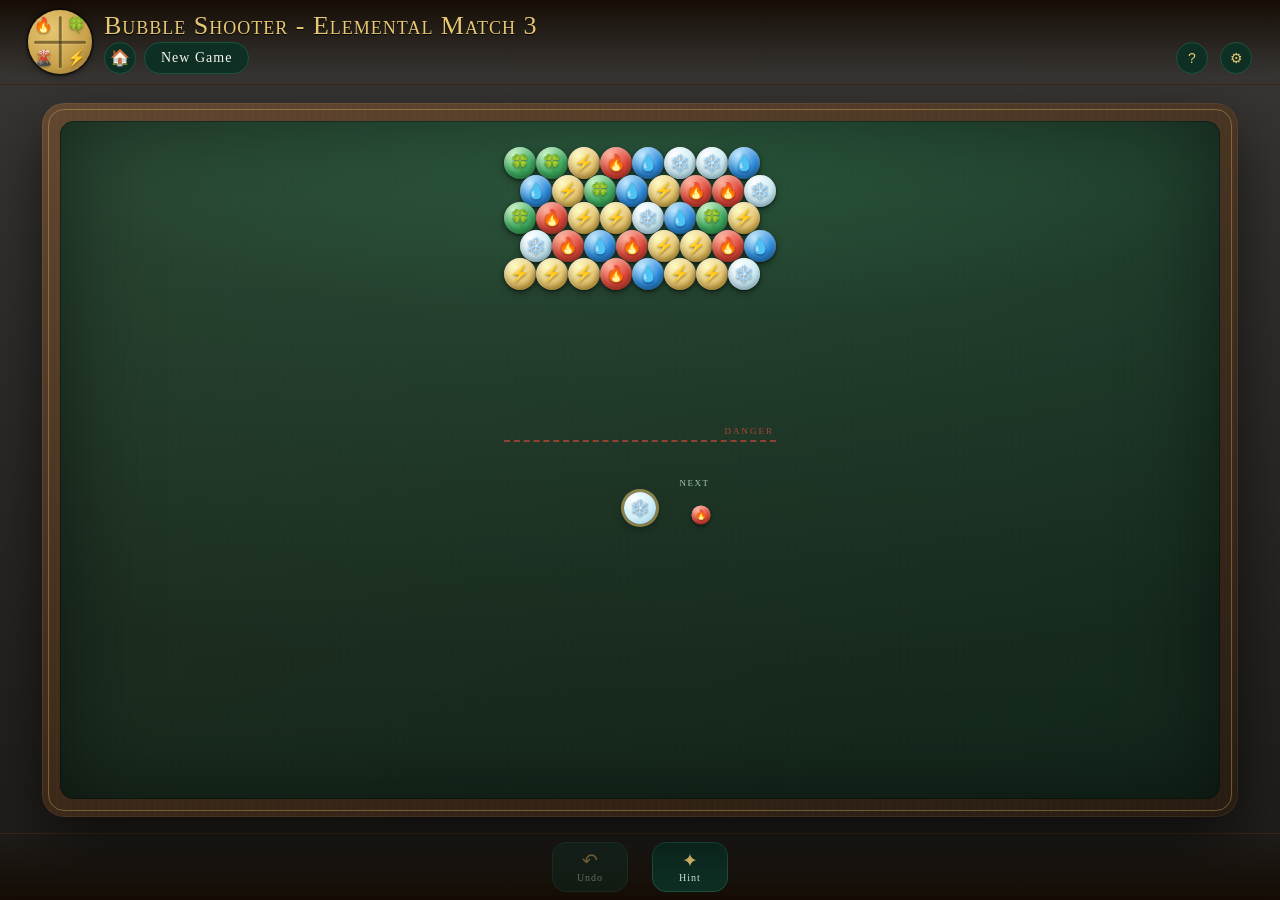
==== BubbleShooter.html @ cd46ec00 "Update favicon path and version to 1.11 Updated favicon path to match the directory structure and in" ====
<!DOCTYPE html>
<!--
    BubbleShooter.html
    Written by: Johnathon Largent
    Version 1.11

   Favicon href moved to images/favicon-bubbleshooter.webp, matching
   where every other piece of art in this file already lives (the
   images/BubbleShooter.webp background) instead of sitting bare next
   to the HTML file. Same file, same no-breakage-if-missing behavior,
   just the expected folder.
-->
<html lang="en">
<head>
<meta charset="UTF-8">
<meta name="viewport" content="width=device-width, initial-scale=1.0, maximum-scale=1, user-scalable=no">
<title>Bubble Shooter</title>
<link rel="icon" type="image/webp" href="images/favicon-bubbleshooter.webp">
<link rel="preload" as="image" href="images/BubbleShooter.webp">
<link rel="stylesheet" href="styles.css">
<style>
  /* Bubble Shooter-only background: swaps the shared black/vignette
     body background (see html,body in styles.css) for this preloaded
     photo, exactly the way FreeCell.html does it for its own — a CSS
     background-image reference, so it's a pure no-op (falls back to
     styles.css's default dark vignette) until images/BubbleShooter.webp
     actually exists, nothing to break in the meantime. The wood frame
     + green felt (.table-frame/.table-felt) sit on their own elements
     on top of this, already semi-transparent via styles.css's shared
     --table-opacity, so the photo shows through them once it's there —
     no separate opacity override needed here, same as FreeCell. */
  html,body{
    background-image: linear-gradient(rgba(8,5,2,.55), rgba(8,5,2,.7)), url('images/BubbleShooter.webp');
    background-size: cover;
    background-position: center;
    background-attachment: fixed;
  }

  /* =========================================================
     BUBBLE SHOOTER — game-specific look. Everything about the overall
     suite chrome (header, buttons, chips, modals) comes from the
     shared styles.css; only the board itself is defined here, the
     same way Klondike's own <style> block only overrides its crest.
     ========================================================= */
  /* Crest: an orb split by a plus-sign cross into 4 quadrants, one
     representative elemental glyph per quadrant, instead of a single
     centered emoji — a small "four elements" badge rather than just
     a bubble icon. The brass gradient circle itself still comes from
     the shared .crest rule in styles.css; this only adds the cross
     divider + positions the four glyphs inside it, the same way
     Klondike's own override layers art on top of that same circle. */
  .brand .crest{ position:relative; overflow:hidden; }
  .crest-cross::before, .crest-cross::after{
    content:""; position:absolute; background: rgba(58,42,8,0.55);
    box-shadow: 0 0 2px rgba(255,255,255,0.45);
    border-radius: 2px;
  }
  .crest-cross::before{ left:50%; top:9%; bottom:9%; width:2.5px; transform:translateX(-50%); }
  .crest-cross::after{ top:50%; left:9%; right:9%; height:2.5px; transform:translateY(-50%); }
  .crest-glyph{
    position:absolute; width:20px; height:20px;
    display:flex; align-items:center; justify-content:center;
    font-size:15px; line-height:1; transform:translate(-50%,-50%);
    filter: drop-shadow(0 1px 1px rgba(0,0,0,.4));
  }
  .crest-glyph.q-tl{ left:24%; top:24%; }
  .crest-glyph.q-tr{ left:76%; top:24%; }
  .crest-glyph.q-bl{ left:24%; top:76%; }
  .crest-glyph.q-br{ left:76%; top:76%; }

  #board-wrap{
    flex:1; min-height:0; width:100%;
    display:flex; align-items:center; justify-content:center;
    overflow:hidden; position:relative;
  }
  #bubble-field{
    position:relative; touch-action:none; user-select:none;
  }
  .danger-line{
    position:absolute; left:0; right:0; height:0;
    border-top:2px dashed rgba(224,72,58,0.6);
    pointer-events:none; z-index:2;
  }
  .danger-line::after{
    content:"DANGER"; position:absolute; right:2px; top:-16px;
    font-size:9px; letter-spacing:2px; color:rgba(224,72,58,0.75);
  }

  /* One .aim-line div per straight segment of the aim preview — a
     bent (bounced) preview is just several of these end to end, built
     fresh each time the aim updates (see renderAimSegment/updateAim).
     No more single #aim-line id/fade — segments are created and
     cleared outright, since there's no longer a fixed count of them. */
  .aim-line{
    position:absolute; left:0; top:0; height:3px; width:0;
    transform-origin:0 50%;
    background: repeating-linear-gradient(90deg, rgba(232,200,115,0.85) 0 8px, transparent 8px 16px);
    pointer-events:none; z-index:15;
    border-radius:2px;
  }
  /* "Show Landing Spot": a dashed ghost ring at the exact cell the
     current aim would actually land in — including the case the
     setting exists for, where you're aiming for open space past a
     gap but the shot gets caught on the opening instead. */
  .bubble.landing-marker{
    border: 2px dashed rgba(232,200,115,0.9);
    background: rgba(232,200,115,0.1);
    box-shadow: 0 0 8px rgba(232,200,115,0.4);
    pointer-events:none; z-index:14;
    animation: landingPulse 1s ease-in-out infinite;
  }
  @keyframes landingPulse{ 0%,100%{ transform:scale(1); opacity:.7; } 50%{ transform:scale(1.08); opacity:1; } }

  .bubble{
    position:absolute; width:var(--bubble-w,40px); height:var(--bubble-w,40px);
    border-radius:50%;
    display:flex; align-items:center; justify-content:center;
    box-shadow:
      0 1px 2px rgba(0,0,0,.5), 0 3px 7px rgba(0,0,0,.4),
      inset 0 -4px 6px rgba(0,0,0,.25), inset 0 3px 5px rgba(255,255,255,.35);
  }
  .bubble-glyph{
    font-size:calc(var(--bubble-w,40px)*0.5); line-height:1;
    filter: drop-shadow(0 1px 1px rgba(0,0,0,.45));
    pointer-events:none;
  }
  /* Void's glyph is drawn, not an emoji — a dense black core fading
     outward (the "gets denser toward the center" look) with a slowly
     rotating faint ring on top for a singularity/accretion-disk feel.
     Percentage-sized against whatever flex container it sits in
     (bubble/legend-swatch/mini preview all already have definite
     dimensions), so it scales correctly everywhere without depending
     on --bubble-w specifically. */
  .void-glyph{
    width:62%; height:62%; border-radius:50%; position:relative; overflow:hidden;
    background: radial-gradient(circle at 50% 50%, #000000 0%, #060409 32%, #1c1030 58%, #3a2a55 82%, rgba(58,42,85,0) 100%);
    box-shadow: inset 0 0 5px rgba(0,0,0,.9);
    pointer-events:none;
  }
  .void-glyph::before{
    content:""; position:absolute; inset:0; border-radius:50%;
    background: conic-gradient(from 0deg, rgba(255,255,255,.2), rgba(255,255,255,0) 26%, rgba(255,255,255,.14) 55%, rgba(255,255,255,0) 100%);
    animation: voidSwirl 5s linear infinite;
    mix-blend-mode: overlay;
  }
  @keyframes voidSwirl{ to{ transform: rotate(360deg); } }
  .bubble[data-color="fire"] { background: radial-gradient(circle at 32% 26%, #ffb199, #e0483a 55%, #a12a1c 100%); }
  .bubble[data-color="water"]{ background: radial-gradient(circle at 32% 26%, #bfe9ff, #2f8fe0 55%, #145a96 100%); }
  .bubble[data-color="leaf"] { background: radial-gradient(circle at 32% 26%, #cdf7c4, #3fae63 55%, #1f7a34 100%); }
  .bubble[data-color="ice"]  { background: radial-gradient(circle at 32% 26%, #ffffff, #cfeef8 55%, #93c9db 100%); }
  .bubble[data-color="bolt"] { background: radial-gradient(circle at 32% 26%, #fffac0, #e8c873 55%, #b3860f 100%); }
  .bubble[data-color="void"] { background: radial-gradient(circle at 32% 26%, #e9d6ff, #8a4fd1 55%, #5b21b6 100%); }
  .bubble[data-color="steel"]{ background: radial-gradient(circle at 32% 26%, #eef2f4, #9aa7ad 55%, #5c6469 100%); }
  .bubble[data-color="magma"]{ background: radial-gradient(circle at 32% 26%, #ffcf94, #e0722f 55%, #9c3d10 100%); }

  /* Elements slider (3-8) — styled to match the brass/panel theme
     since a plain <input type=range> doesn't inherit the site's look
     for free the way buttons/switches already do via styles.css. */
  .bshooter-range{
    -webkit-appearance:none; appearance:none; width:100%; height:6px;
    border-radius:4px; background:var(--panel); border:1px solid var(--panel-line);
    outline:none; cursor:pointer;
  }
  .bshooter-range::-webkit-slider-thumb{
    -webkit-appearance:none; appearance:none; width:20px; height:20px; border-radius:50%;
    background: linear-gradient(180deg, var(--brass-light), var(--brass));
    border:1px solid rgba(0,0,0,0.25); cursor:pointer; box-shadow:0 1px 3px rgba(0,0,0,.5);
  }
  .bshooter-range::-moz-range-thumb{
    width:20px; height:20px; border-radius:50%; border:none;
    background: linear-gradient(180deg, var(--brass-light), var(--brass));
    cursor:pointer; box-shadow:0 1px 3px rgba(0,0,0,.5);
  }
  .bshooter-range::-moz-range-track{ height:6px; border-radius:4px; background:var(--panel); border:1px solid var(--panel-line); }
  .field > label .rangeval{ color:var(--brass-light); font-weight:bold; }

  .bubble.shooter{ box-shadow: 0 0 0 3px rgba(232,200,115,0.55), 0 3px 10px rgba(0,0,0,.5); z-index:6; }
  .bubble.mini{ transform: scale(0.6); z-index:6; }
  .bubble.flying{ z-index:20; }

  @keyframes bubbleLand{ 0%{ transform:scale(0.55); } 60%{ transform:scale(1.14); } 100%{ transform:scale(1); } }
  .bubble.landing{ animation: bubbleLand .24s ease; }

  @keyframes bubblePop{ 0%{ transform:scale(1); opacity:1; } 55%{ transform:scale(1.3); opacity:.85; } 100%{ transform:scale(0.1); opacity:0; } }
  .bubble.pop{ animation: bubblePop .26s ease forwards; z-index:8; }

  @keyframes bubbleFall{ 0%{ transform:translate(0,0) rotate(0deg); opacity:1; } 100%{ transform:translate(var(--fall-x,0px), 160px) rotate(var(--fall-r,90deg)); opacity:0; } }
  .bubble.fall{ animation: bubbleFall .5s ease-in forwards; z-index:7; }

  .next-label{
    position:absolute; font-size:9px; letter-spacing:1.5px; color:#9fc9b6;
    text-align:center; width:calc(var(--bubble-w,40px)*1.1); z-index:6;
  }

  /* Legend rows inside the Help modal — one row per element, built by
     JS from the same COLORS array the game itself uses, so the legend
     can never drift out of sync with the actual palette. */
  .legend-row{ display:flex; align-items:center; gap:10px; margin-bottom:8px; }
  .legend-swatch{
    width:28px; height:28px; border-radius:50%; flex-shrink:0;
    display:flex; align-items:center; justify-content:center; font-size:15px;
    box-shadow: 0 1px 2px rgba(0,0,0,.5), inset 0 -3px 5px rgba(0,0,0,.25), inset 0 2px 4px rgba(255,255,255,.3);
  }
  .legend-row span.legend-name{ font-size:13px; color:#e7f2ea; }
  /* Settings-screen guide is the same rows, just 2-up (8 elements is
     tall as a single column) and with a "locked" state — grayed +
     struck through once the slider's current value excludes that
     element, so it's obvious at a glance which glyphs are actually in
     play right now, not just what they all look like. */
  #legend-list-settings{ display:grid; grid-template-columns:1fr 1fr; gap:4px 14px; margin-bottom:4px; }
  #legend-list-settings .legend-row{ margin-bottom:4px; transition: opacity .15s ease; }
  #legend-list-settings .legend-row.locked{ opacity:0.35; }
  #legend-list-settings .legend-row.locked .legend-name{ text-decoration: line-through; }
  #field-landing{ transition: opacity .15s ease; }
  #field-landing.sub-disabled{ opacity: 0.4; }
</style>
</head>
<body>

<header>
  <div class="brand">
    <div class="crest" aria-hidden="true">
      <div class="crest-cross"></div>
      <span class="crest-glyph q-tl">&#128293;</span>
      <span class="crest-glyph q-tr">&#127808;</span>
      <span class="crest-glyph q-bl">&#127755;</span>
      <span class="crest-glyph q-br">&#9889;</span>
    </div>
    <div class="brand-text">
      <h1>Bubble Shooter<span class="title-suffix"> - Elemental Match 3</span></h1>
      <div class="brand-actions">
        <a class="home-btn" href="./" title="Home" aria-label="Home">&#127968;</a>
        <button class="textbtn newgame-btn" id="btn-newgame">New Game</button>
      </div>
    </div>
  </div>
  <div class="hud">
    <button class="iconbtn" id="btn-help" title="How to play">?</button>
    <button class="iconbtn" id="btn-settings" title="Settings">&#9881;</button>
  </div>
</header>

<div class="stage">
  <div class="table-frame">
    <div class="table-felt">
      <div id="board-wrap">
        <div id="bubble-field">
          <div id="danger-line" class="danger-line"></div>
          <div id="grid-layer"></div>
          <div id="aim-path-layer"></div>
          <div id="landing-marker" class="bubble landing-marker" style="display:none;"></div>
          <div id="next-label" class="next-label">NEXT</div>
          <div id="next-bubble" class="bubble mini" data-color="fire"><span class="bubble-glyph">&#128293;</span></div>
          <div id="shooter-bubble" class="bubble shooter" data-color="fire"><span class="bubble-glyph">&#128293;</span></div>
          <div id="flying-bubble" class="bubble flying" data-color="fire" style="display:none;"><span class="bubble-glyph">&#128293;</span></div>
        </div>
      </div>
    </div>
  </div>
</div>

<div class="hint-toast" id="hint-toast"></div>

<div class="bottombar">
  <div class="chip" id="chip-score" style="display:none">SCORE <b id="score-val">0</b></div>
  <div class="bottombar-actions">
    <button class="bottombtn" id="btn-undo" title="Undo last shot"><span class="bicon">&#8630;</span><span class="blabel">Undo</span></button>
    <button class="bottombtn" id="btn-hint" title="Hint"><span class="bicon">&#10022;</span><span class="blabel">Hint</span></button>
  </div>
  <div class="chip" id="chip-time" style="display:none">TIME <b id="time-val">0:00</b></div>
</div>

<div class="winmask" id="winmask">
  <div class="winmask-modal">
    <h2>Cleared!</h2>
    <p id="win-sub">Board cleared —</p>
    <button class="textbtn primary" style="padding:10px 24px;" id="win-newgame">Play Again</button>
  </div>
</div>

<div class="winmask" id="gameovermask">
  <h2>Board Overflow</h2>
  <p>The bubbles reached the shooter.</p>
  <div style="display:flex; gap:12px;">
    <button class="textbtn" style="padding:10px 20px;" id="gameover-undo">Undo Last Shot</button>
    <button class="textbtn primary" style="padding:10px 20px;" id="gameover-newgame">New Game</button>
  </div>
</div>

<div class="overlay" id="confirm-overlay">
  <div class="modal" style="text-align:center;">
    <h3>Start New Game?</h3>
    <div class="sub" style="margin-bottom:6px;">Your current game will be lost.</div>
    <div class="modal-actions">
      <button class="textbtn" id="confirm-cancel">Cancel</button>
      <button class="textbtn primary" id="confirm-yes">Start New Game</button>
    </div>
  </div>
</div>

<div class="overlay" id="help-overlay">
  <div class="modal">
    <h3>How to Play</h3>
    <div class="sub">Bubble Shooter</div>
    <ul style="margin:0 0 16px; padding-left:18px; font-size:14px; line-height:1.7; color:#e7f2ea;">
      <li>Move your mouse (or drag a finger) over the board to aim.</li>
      <li>Release to fire the glowing bubble at the pivot toward the aim line.</li>
      <li>Match <b>3 or more</b> of the same element to pop them.</li>
      <li>Bubbles left floating with nothing connecting them to the top fall away too, for a bonus.</li>
      <li>Every few shots a new row pushes down from the ceiling — don't let bubbles reach the dashed danger line.</li>
      <li><b>Undo</b> reverses your last shot. <b>Hint</b> highlights a cluster your current bubble can complete.</li>
    </ul>
    <div class="sub" style="margin-bottom:8px;">Every element has its own glyph, so colors are never the only clue:</div>
    <div id="legend-list"></div>
    <div class="modal-actions">
      <button class="textbtn primary" id="help-close" style="flex:1;">Got it</button>
    </div>
  </div>
</div>

<div class="overlay" id="settings-overlay">
  <div class="modal">
    <h3>Settings</h3>
    <div class="sub">Timer/Score apply instantly. Element count applies on your next New Game.</div>

    <div class="field">
      <label>Elements &mdash; <span class="rangeval" id="colors-val">5</span></label>
      <input type="range" id="rng-colors" class="bshooter-range" min="3" max="8" step="1" value="5">
      <div class="fieldnote">3 is fastest and easiest. 8 (Master) throws every element — Steel and Magma join in — at a much tougher board. Applies on your next New Game.</div>
    </div>

    <div class="field">
      <label>Element Guide</label>
      <div id="legend-list-settings"></div>
      <div class="fieldnote">Grayed-out, struck-through elements are outside your current slider setting and won't appear this game.</div>
    </div>

    <div class="field">
      <div class="toggrow">
        <span>Show Score</span>
        <label class="switch"><input type="checkbox" id="tog-score"><span class="slider"></span></label>
      </div>
    </div>
    <div class="field">
      <div class="toggrow">
        <span>Show Timer</span>
        <label class="switch"><input type="checkbox" id="tog-timer"><span class="slider"></span></label>
      </div>
    </div>

    <div class="field">
      <div class="toggrow">
        <span>Show Bounce Path</span>
        <label class="switch"><input type="checkbox" id="tog-bounce"><span class="slider"></span></label>
      </div>
      <div class="fieldnote">Draws the aim line's real path — including wall bounces — instead of a single straight guide.</div>
    </div>
    <div class="field" id="field-landing">
      <div class="toggrow">
        <span>Show Landing Spot</span>
        <label class="switch"><input type="checkbox" id="tog-landing"><span class="slider"></span></label>
      </div>
      <div class="fieldnote">Requires Show Bounce Path. Rings the exact cell your shot would land in — useful when you're aiming for an opening but the shot would actually get caught on it instead.</div>
    </div>

    <div class="field">
      <label>About</label>
      <div class="fieldnote" id="version-info" style="margin-top:0;"></div>
    </div>

    <div class="modal-actions">
      <button class="textbtn" id="settings-cancel">Cancel</button>
      <button class="textbtn" id="settings-apply">Apply</button>
      <button class="textbtn primary" id="settings-newgame">Apply &amp; New Game</button>
    </div>
  </div>
</div>

<script src="engine.js"></script>
<script>
(function(){
"use strict";
const E = window.SEngine;
const PAGE_VERSION = '1.11';

/* =========================================================
   ELEMENTAL PALETTE
   Every bubble carries a color AND a glyph — the glyph is the real
   identity for matching purposes, the color is just paint on top, so
   nothing about matching ever depends on color alone.
   ========================================================= */
const COLORS = [
  { id:'fire',  name:'Fire',      glyph:'&#128293;' },
  { id:'water', name:'Water',     glyph:'&#128167;' },
  { id:'leaf',  name:'Leaf',      glyph:'&#127808;' },
  { id:'ice',   name:'Ice',       glyph:'&#10052;&#65039;' },
  { id:'bolt',  name:'Lightning', glyph:'&#9889;' },
  { id:'void',  name:'Void',      glyph:'&#128302;' },
  { id:'steel', name:'Steel',     glyph:'&#9881;&#65039;' },
  { id:'magma', name:'Magma',     glyph:'&#127755;' }
];
function glyphFor(id){ const c = COLORS.find(x=>x.id===id); return c ? c.glyph : ''; }
// Every color except void renders as a plain emoji glyph span. Void
// renders its own hand-drawn swirl instead (see .void-glyph CSS) — no
// single emoji reliably reads as "void" across platforms, and a
// crystal ball or mushroom (what &#128302; renders as on several
// systems) was exactly the confusion this exists to fix.
function bubbleContentHTML(id){
  if(id === 'void') return '<span class="void-glyph"></span>';
  return '<span class="bubble-glyph">'+glyphFor(id)+'</span>';
}
function nameFor(id){ const c = COLORS.find(x=>x.id===id); return c ? c.name : id; }
function activePalette(){ return COLORS.slice(0, state.numColors).map(c=>c.id); }

/* =========================================================
   BOARD GEOMETRY
   Hex "odd-r" offset grid: odd rows are shifted right by half a
   bubble width. Every row has the same column count (COLS); the
   field is COLS+0.5 bubble-widths wide so an odd row's shifted last
   column still fits inside it.
   ========================================================= */
const COLS = 8;
const MAX_ROWS = 12;
const DANGER_ROW = MAX_ROWS - 2;
const INIT_ROWS = 5;
const SHOTS_PER_PUSH = 6;

let bubbleW = 40;
let rowH = bubbleW * 0.8660254;
let fieldWpx = 0, fieldHpx = 0;
let shooterPos = { x:0, y:0 };

function cellCenter(row, col){
  const off = (row % 2 === 1) ? bubbleW * 0.5 : 0;
  return { x: off + col*bubbleW + bubbleW/2, y: row*rowH + bubbleW/2 };
}
function neighborsOf(row, col){
  const evenD = [[-1,-1],[-1,0],[0,-1],[0,1],[1,-1],[1,0]];
  const oddD  = [[-1,0],[-1,1],[0,-1],[0,1],[1,0],[1,1]];
  const deltas = (row % 2 === 0) ? evenD : oddD;
  const out = [];
  for(const [dr,dc] of deltas){
    const nr = row+dr, nc = col+dc;
    if(nr>=0 && nr<MAX_ROWS && nc>=0 && nc<COLS) out.push({row:nr, col:nc});
  }
  return out;
}
function distSq(a,b){ const dx=a.x-b.x, dy=a.y-b.y; return dx*dx+dy*dy; }
function clamp(n,lo,hi){ return Math.max(lo, Math.min(hi, n)); }

/* =========================================================
   GAME STATE
   ========================================================= */
const state = {
  numColors: 5,
  grid: [],
  shooterColor: 'fire',
  nextColor: 'water',
  score: 0,
  seconds: 0,
  shotsFired: 0,
  showTimer: false,
  showScore: false,
  showBounce: false,
  showLanding: false,
  timerHandle: null,
  backStyle: null
};
const pendingSettings = { numColors:5, showTimer:false, showScore:false, showBounce:false, showLanding:false };

let busy = false;      // true while a shot is flying or resolving
let flyReq = null;      // requestAnimationFrame handle for the current shot
let aimDir = { x:0, y:-1 };

/* =========================================================
   GRID BUILDING
   ========================================================= */
function emptyGrid(){
  const g = [];
  for(let r=0;r<MAX_ROWS;r++) g.push(new Array(COLS).fill(null));
  return g;
}
function randomFrom(arr){ return arr[Math.floor(Math.random()*arr.length)]; }
function makeRandomRow(){
  const pal = activePalette();
  const row = new Array(COLS);
  for(let c=0;c<COLS;c++) row[c] = randomFrom(pal);
  return row;
}
function buildInitialGrid(){
  const g = emptyGrid();
  for(let r=0;r<INIT_ROWS;r++) g[r] = makeRandomRow();
  return g;
}
function colorsPresent(){
  const set = new Set();
  for(let r=0;r<MAX_ROWS;r++) for(let c=0;c<COLS;c++){ if(state.grid[r][c]) set.add(state.grid[r][c]); }
  return Array.from(set);
}
function pickNextColor(){
  const present = colorsPresent();
  return present.length ? randomFrom(present) : randomFrom(activePalette());
}

/* =========================================================
   MATCHING / FLOATING
   ========================================================= */
function floodMatch(row, col){
  const color = state.grid[row][col];
  if(!color) return [];
  const seen = new Set([row+'_'+col]);
  const stack = [{row,col}];
  const out = [];
  while(stack.length){
    const cur = stack.pop();
    out.push(cur);
    for(const n of neighborsOf(cur.row, cur.col)){
      const key = n.row+'_'+n.col;
      if(seen.has(key)) continue;
      if(state.grid[n.row][n.col] === color){ seen.add(key); stack.push(n); }
    }
  }
  return out;
}
function findFloating(){
  const reachable = new Set();
  const stack = [];
  for(let c=0;c<COLS;c++){
    if(state.grid[0][c]){ reachable.add('0_'+c); stack.push({row:0,col:c}); }
  }
  while(stack.length){
    const cur = stack.pop();
    for(const n of neighborsOf(cur.row, cur.col)){
      const key = n.row+'_'+n.col;
      if(reachable.has(key)) continue;
      if(state.grid[n.row][n.col]){ reachable.add(key); stack.push(n); }
    }
  }
  const floating = [];
  for(let r=0;r<MAX_ROWS;r++) for(let c=0;c<COLS;c++){
    if(state.grid[r][c] && !reachable.has(r+'_'+c)) floating.push({row:r,col:c});
  }
  return floating;
}
function findNearestEmptyCell(x,y){
  let best=null, bestD=Infinity;
  for(let r=0;r<MAX_ROWS;r++) for(let c=0;c<COLS;c++){
    if(state.grid[r][c]) continue;
    const d = distSq(cellCenter(r,c), {x,y});
    if(d<bestD){ bestD=d; best={row:r,col:c}; }
  }
  return best;
}

/* =========================================================
   SIZING
   ========================================================= */
function computeSize(){
  const wrap = document.getElementById('board-wrap');
  const availW = wrap.clientWidth || 300;
  const availH = wrap.clientHeight || 400;
  const fieldWidthUnits = COLS + 0.5;
  const fieldHeightUnits = MAX_ROWS * 0.8660254 + 2.1;
  const wByWidth = availW / fieldWidthUnits;
  const wByHeight = availH / fieldHeightUnits;
  bubbleW = Math.floor(clamp(Math.min(wByWidth, wByHeight), 18, 64));
  rowH = bubbleW * 0.8660254;
  fieldWpx = fieldWidthUnits * bubbleW;
  fieldHpx = fieldHeightUnits * bubbleW;
  document.documentElement.style.setProperty('--bubble-w', bubbleW+'px');
  const field = document.getElementById('bubble-field');
  field.style.width = fieldWpx+'px';
  field.style.height = fieldHpx+'px';
  shooterPos = { x: fieldWpx/2, y: MAX_ROWS*rowH + bubbleW*0.9 };

  const danger = document.getElementById('danger-line');
  danger.style.top = (DANGER_ROW*rowH + bubbleW*0.5)+'px';

  const shooterEl = document.getElementById('shooter-bubble');
  shooterEl.style.left = (shooterPos.x - bubbleW/2)+'px';
  shooterEl.style.top = (shooterPos.y - bubbleW/2)+'px';

  const nextEl = document.getElementById('next-bubble');
  const nextX = shooterPos.x + bubbleW*1.7;
  nextEl.style.left = (nextX - bubbleW*0.6/2)+'px';
  nextEl.style.top = (shooterPos.y - bubbleW*0.6/2)+'px';
  const nextLabel = document.getElementById('next-label');
  nextLabel.style.left = (nextX - bubbleW*0.55)+'px';
  nextLabel.style.top = (shooterPos.y - bubbleW*0.95)+'px';
}

/* =========================================================
   RENDERING
   ========================================================= */
function renderGrid(){
  const layer = document.getElementById('grid-layer');
  layer.innerHTML = '';
  const frag = document.createDocumentFragment();
  for(let r=0;r<MAX_ROWS;r++){
    for(let c=0;c<COLS;c++){
      const color = state.grid[r][c];
      if(!color) continue;
      const pos = cellCenter(r,c);
      const el = document.createElement('div');
      el.className = 'bubble';
      el.id = 'b_'+r+'_'+c;
      el.dataset.color = color;
      el.style.left = (pos.x - bubbleW/2)+'px';
      el.style.top = (pos.y - bubbleW/2)+'px';
      el.innerHTML = bubbleContentHTML(color);
      frag.appendChild(el);
    }
  }
  layer.appendChild(frag);
}
function renderShooterHUD(){
  const shooterEl = document.getElementById('shooter-bubble');
  shooterEl.dataset.color = state.shooterColor;
  shooterEl.innerHTML = bubbleContentHTML(state.shooterColor);
  const nextEl = document.getElementById('next-bubble');
  nextEl.dataset.color = state.nextColor;
  nextEl.innerHTML = bubbleContentHTML(state.nextColor);
}
function renderHUD(){
  document.getElementById('score-val').textContent = state.score;
  const m = Math.floor(state.seconds/60), s = state.seconds%60;
  document.getElementById('time-val').textContent = m+':'+String(s).padStart(2,'0');
}
function renderAll(){
  renderGrid();
  renderShooterHUD();
  renderHUD();
}

/* =========================================================
   AIMING
   simulateShot() walks the exact same collision rules fireShot()'s
   animation loop uses (wall bounce, ceiling stop, first-bubble stop)
   but does it instantly, step by step, instead of over animation
   frames — so the aim preview can never promise a shot that the real
   physics wouldn't actually deliver. That was the bug in the old
   single straight-line preview: it pointed at cells behind other
   bubbles that a real shot could never reach without hitting whatever
   was in front of them first.
   ========================================================= */
const MAX_AIM_ANGLE = 75 * Math.PI/180;
function simulateShot(dir){
  const r = bubbleW/2;
  const step = Math.max(2, bubbleW*0.12);
  let x = shooterPos.x, y = shooterPos.y;
  let vx = dir.x, vy = dir.y;
  const points = [{x,y}];
  let guard = 0;
  while(guard++ < 900){
    x += vx*step; y += vy*step;
    let bounced = false;
    if(x-r < 0){ x = r; vx = -vx; bounced = true; }
    else if(x+r > fieldWpx){ x = fieldWpx-r; vx = -vx; bounced = true; }
    if(bounced) points.push({x,y});

    let hit = null;
    outer:
    for(let rr=0; rr<MAX_ROWS; rr++){
      for(let cc=0; cc<COLS; cc++){
        if(!state.grid[rr][cc]) continue;
        const cp = cellCenter(rr,cc);
        if(distSq({x,y}, cp) < (bubbleW*0.92)*(bubbleW*0.92)){ hit = {row:rr, col:cc}; break outer; }
      }
    }

    if(y-r <= 0 || hit){
      points.push({x,y});
      let landing = null;
      if(hit){
        const empties = neighborsOf(hit.row, hit.col).filter(n => !state.grid[n.row][n.col]);
        if(empties.length){
          empties.sort((a,b)=> distSq(cellCenter(a.row,a.col),{x,y}) - distSq(cellCenter(b.row,b.col),{x,y}));
          landing = empties[0];
        } else {
          landing = findNearestEmptyCell(x,y);
        }
      } else {
        const colGuess = clamp(Math.round((x - bubbleW/2)/bubbleW), 0, COLS-1);
        landing = !state.grid[0][colGuess] ? {row:0, col:colGuess} : findNearestEmptyCell(x,y);
      }
      return { points, landing };
    }
  }
  points.push({x,y});
  return { points, landing: null };
}
function renderAimSegment(container, a, b){
  const dx = b.x-a.x, dy = b.y-a.y;
  const len = Math.hypot(dx,dy);
  if(len < 0.5) return;
  const angleDeg = Math.atan2(dy,dx) * 180/Math.PI;
  const seg = document.createElement('div');
  seg.className = 'aim-line';
  seg.style.left = a.x+'px';
  seg.style.top = a.y+'px';
  seg.style.width = len+'px';
  seg.style.transform = 'rotate('+angleDeg+'deg)';
  container.appendChild(seg);
}
function updateAim(clientX, clientY){
  if(busy) return;
  const field = document.getElementById('bubble-field');
  const rect = field.getBoundingClientRect();
  const localX = clientX - rect.left, localY = clientY - rect.top;
  let vx = localX - shooterPos.x;
  let vy = localY - shooterPos.y;
  if(vy > -bubbleW*0.3) vy = -bubbleW*0.3; // never allow aiming downward/sideways-flat
  let ang = Math.atan2(vx, -vy); // angle from straight up, + = right
  ang = clamp(ang, -MAX_AIM_ANGLE, MAX_AIM_ANGLE);
  aimDir = { x: Math.sin(ang), y: -Math.cos(ang) };

  const sim = simulateShot(aimDir);
  const layer = document.getElementById('aim-path-layer');
  layer.innerHTML = '';
  if(state.showBounce){
    // Full real path: every bounce segment through to the landing point.
    for(let i=0; i<sim.points.length-1; i++) renderAimSegment(layer, sim.points[i], sim.points[i+1]);
  } else {
    // Simple mode still respects the first collision — just the
    // initial straight segment, capped to a readable length, rather
    // than an arbitrary fixed-length line pointing past whatever's
    // actually in the way.
    const capLen = Math.min(fieldHpx*0.85, 320);
    const first = sim.points[0], second = sim.points[1] || first;
    const dx = second.x-first.x, dy = second.y-first.y;
    const realLen = Math.hypot(dx,dy);
    const t = realLen>0 ? Math.min(1, capLen/realLen) : 0;
    renderAimSegment(layer, first, { x: first.x+dx*t, y: first.y+dy*t });
  }

  const marker = document.getElementById('landing-marker');
  if(state.showBounce && state.showLanding && sim.landing){
    const pos = cellCenter(sim.landing.row, sim.landing.col);
    marker.style.left = (pos.x - bubbleW/2)+'px';
    marker.style.top = (pos.y - bubbleW/2)+'px';
    marker.style.display = 'block';
  } else {
    marker.style.display = 'none';
  }
}
function hideAim(){
  document.getElementById('aim-path-layer').innerHTML = '';
  document.getElementById('landing-marker').style.display = 'none';
}

/* =========================================================
   FIRING / PHYSICS
   ========================================================= */
function cancelFlight(){
  if(flyReq){ cancelAnimationFrame(flyReq); flyReq = null; }
  const flying = document.getElementById('flying-bubble');
  flying.style.display = 'none';
}
function fireShot(){
  if(busy || state.gameOver) return;
  busy = true;
  hideAim();
  undo.push();

  const flying = document.getElementById('flying-bubble');
  flying.dataset.color = state.shooterColor;
  flying.innerHTML = bubbleContentHTML(state.shooterColor);
  flying.style.display = 'flex';

  let x = shooterPos.x, y = shooterPos.y;
  const speed = bubbleW * 15;
  let vx = aimDir.x*speed, vy = aimDir.y*speed;
  let lastT = null;

  function frame(t){
    if(lastT===null) lastT = t;
    const dt = Math.min((t-lastT)/1000, 0.032);
    lastT = t;
    x += vx*dt; y += vy*dt;
    const r = bubbleW/2;
    if(x-r < 0){ x = r; vx = -vx; }
    else if(x+r > fieldWpx){ x = fieldWpx-r; vx = -vx; }

    let hit = null;
    outer:
    for(let rr=0; rr<MAX_ROWS; rr++){
      for(let cc=0; cc<COLS; cc++){
        if(!state.grid[rr][cc]) continue;
        const cp = cellCenter(rr,cc);
        if(distSq({x,y}, cp) < (bubbleW*0.92)*(bubbleW*0.92)){ hit = {row:rr, col:cc}; break outer; }
      }
    }

    if(y - r <= 0 || hit){
      resolveLanding(x, y, hit);
      return;
    }
    flying.style.left = (x-r)+'px';
    flying.style.top = (y-r)+'px';
    flyReq = requestAnimationFrame(frame);
  }
  flyReq = requestAnimationFrame(frame);
}
function resolveLanding(x, y, hit){
  cancelFlight();
  let target = null;
  if(hit){
    const empties = neighborsOf(hit.row, hit.col).filter(n => !state.grid[n.row][n.col]);
    if(empties.length){
      empties.sort((a,b)=> distSq(cellCenter(a.row,a.col),{x,y}) - distSq(cellCenter(b.row,b.col),{x,y}));
      target = empties[0];
    } else {
      target = findNearestEmptyCell(x,y);
    }
  } else {
    const colGuess = clamp(Math.round((x - bubbleW/2)/bubbleW), 0, COLS-1);
    target = !state.grid[0][colGuess] ? {row:0, col:colGuess} : findNearestEmptyCell(x,y);
  }
  if(!target){ triggerGameOver(); return; }

  state.grid[target.row][target.col] = state.shooterColor;
  renderGrid();
  const landedEl = document.getElementById('b_'+target.row+'_'+target.col);
  if(landedEl){
    landedEl.classList.add('landing');
    setTimeout(()=>{ if(landedEl) landedEl.classList.remove('landing'); }, 240);
  }

  const group = floodMatch(target.row, target.col);
  if(group.length >= 3) handlePop(group);
  else finishShot();
}
function addScore(n){ state.score = Math.max(0, state.score+n); renderHUD(); }
function handlePop(group){
  addScore(group.length*10 + Math.max(0, group.length-3)*5);
  group.forEach(({row,col})=>{
    const el = document.getElementById('b_'+row+'_'+col);
    if(el) el.classList.add('pop');
  });
  setTimeout(()=>{
    group.forEach(({row,col})=>{ state.grid[row][col] = null; });
    const floating = findFloating();
    if(floating.length){
      addScore(floating.length*20);
      floating.forEach(({row,col})=>{
        const el = document.getElementById('b_'+row+'_'+col);
        if(el){
          el.style.setProperty('--fall-x', (Math.random()*50-25)+'px');
          el.style.setProperty('--fall-r', (Math.random()*140-70)+'deg');
          el.classList.add('fall');
        }
      });
      setTimeout(()=>{
        floating.forEach(({row,col})=>{ state.grid[row][col] = null; });
        renderGrid();
        finishShot();
      }, 480);
    } else {
      renderGrid();
      finishShot();
    }
  }, 260);
}
function pushNewRow(){
  for(let r=MAX_ROWS-1; r>0; r--) state.grid[r] = state.grid[r-1];
  state.grid[0] = makeRandomRow();
}
function isGridEmpty(){
  for(let r=0;r<MAX_ROWS;r++) for(let c=0;c<COLS;c++) if(state.grid[r][c]) return false;
  return true;
}
function isDanger(){
  for(let r=DANGER_ROW; r<MAX_ROWS; r++) for(let c=0;c<COLS;c++) if(state.grid[r][c]) return true;
  return false;
}
function finishShot(){
  state.shotsFired++;
  state.shooterColor = state.nextColor;
  state.nextColor = pickNextColor();
  renderShooterHUD();

  if(state.shotsFired % SHOTS_PER_PUSH === 0) pushNewRow();
  renderGrid();

  if(isGridEmpty()){ triggerWin(); return; }
  if(isDanger()){ triggerGameOver(); return; }
  busy = false;
}
function triggerWin(){
  clearInterval(state.timerHandle);
  const m = Math.floor(state.seconds/60), s = state.seconds%60;
  document.getElementById('win-sub').textContent = state.showTimer
    ? ('Cleared in '+m+':'+String(s).padStart(2,'0')+(state.showScore? ' · Score '+state.score:''))
    : (state.showScore ? ('Score '+state.score) : 'Board cleared.');
  document.getElementById('winmask').classList.add('show');
}
function triggerGameOver(){
  clearInterval(state.timerHandle);
  document.getElementById('gameovermask').classList.add('show');
}
function hideMasks(){
  document.getElementById('winmask').classList.remove('show');
  document.getElementById('gameovermask').classList.remove('show');
}

/* =========================================================
   UNDO / TIMER / HUD
   ========================================================= */
const undo = E.createUndoStack(
  ()=>({
    grid: state.grid.map(r=>r.slice()),
    score: state.score,
    shooterColor: state.shooterColor,
    nextColor: state.nextColor,
    shotsFired: state.shotsFired
  }),
  (snap)=>{
    cancelFlight();
    state.grid = snap.grid.map(r=>r.slice());
    state.score = snap.score;
    state.shooterColor = snap.shooterColor;
    state.nextColor = snap.nextColor;
    state.shotsFired = snap.shotsFired;
    busy = false;
    hideMasks();
    if(!state.timerHandle && state.showTimer) syncTimerInterval();
    renderAll();
  },
  document.getElementById('btn-undo')
);
function syncTimerInterval(){
  clearInterval(state.timerHandle);
  if(state.showTimer) state.timerHandle = setInterval(()=>{ state.seconds++; renderHUD(); }, 1000);
}
function applyHudVisibility(){ E.applyHudVisibility(state); }

/* =========================================================
   HINT
   ========================================================= */
function showHint(){
  if(busy) return;
  const color = state.shooterColor;
  const visited = new Set();
  let bestGroup = null;
  for(let r=0;r<MAX_ROWS && !bestGroup;r++){
    for(let c=0;c<COLS && !bestGroup;c++){
      if(state.grid[r][c] !== color) continue;
      const key = r+'_'+c;
      if(visited.has(key)) continue;
      const grp = floodMatch(r,c);
      grp.forEach(g=>visited.add(g.row+'_'+g.col));
      if(grp.length >= 2) bestGroup = grp;
    }
  }
  if(bestGroup){
    const els = bestGroup.map(g=>document.getElementById('b_'+g.row+'_'+g.col)).filter(Boolean);
    E.pulseAll(els, 1300);
    E.showToast(document.getElementById('hint-toast'), 'Aim for that '+nameFor(color)+' cluster!', 1800);
  } else {
    E.showToast(document.getElementById('hint-toast'), 'No easy match for your current bubble — try opening up space near the top.', 2200);
  }
}

/* =========================================================
   NEW GAME
   ========================================================= */
function newGame(){
  cancelFlight();
  busy = false;
  clearInterval(state.timerHandle);
  state.numColors = pendingSettings.numColors;
  state.showTimer = pendingSettings.showTimer;
  state.showScore = pendingSettings.showScore;
  state.grid = buildInitialGrid();
  state.score = 0;
  state.seconds = 0;
  state.shotsFired = 0;
  state.shooterColor = pickNextColor();
  state.nextColor = pickNextColor();
  undo.reset();
  hideMasks();
  applyHudVisibility();
  syncTimerInterval();
  computeSize();
  renderAll();
}

/* =========================================================
   INPUT WIRING
   ========================================================= */
const field = document.getElementById('bubble-field');
window.addEventListener('pointermove', (e)=> updateAim(e.clientX, e.clientY));
field.addEventListener('pointerdown', (e)=> updateAim(e.clientX, e.clientY));
field.addEventListener('pointerup', (e)=>{ updateAim(e.clientX, e.clientY); fireShot(); });

document.getElementById('btn-undo').addEventListener('click', ()=> undo.undo());
document.getElementById('btn-hint').addEventListener('click', showHint);

const confirmOverlay = document.getElementById('confirm-overlay');
document.getElementById('btn-newgame').addEventListener('click', ()=> confirmOverlay.classList.add('show'));
document.getElementById('confirm-cancel').addEventListener('click', ()=> confirmOverlay.classList.remove('show'));
document.getElementById('confirm-yes').addEventListener('click', ()=>{ confirmOverlay.classList.remove('show'); newGame(); });
confirmOverlay.addEventListener('click', (e)=>{ if(e.target===confirmOverlay) confirmOverlay.classList.remove('show'); });

document.getElementById('win-newgame').addEventListener('click', ()=>{ document.getElementById('winmask').classList.remove('show'); newGame(); });
document.getElementById('gameover-newgame').addEventListener('click', ()=>{ document.getElementById('gameovermask').classList.remove('show'); newGame(); });
document.getElementById('gameover-undo').addEventListener('click', ()=>{ document.getElementById('gameovermask').classList.remove('show'); undo.undo(); });

const helpOverlay = document.getElementById('help-overlay');
document.getElementById('btn-help').addEventListener('click', ()=> helpOverlay.classList.add('show'));
document.getElementById('help-close').addEventListener('click', ()=> helpOverlay.classList.remove('show'));
helpOverlay.addEventListener('click', (e)=>{ if(e.target===helpOverlay) helpOverlay.classList.remove('show'); });
function buildLegendInto(containerId){
  const wrap = document.getElementById(containerId);
  COLORS.forEach((c,i)=>{
    const row = document.createElement('div');
    row.className = 'legend-row';
    row.dataset.index = i;
    row.innerHTML = '<div class="legend-swatch" data-color="'+c.id+'">'+(c.id==='void' ? '<span class="void-glyph"></span>' : '<span>'+c.glyph+'</span>')+'</div><span class="legend-name">'+c.name+'</span>';
    wrap.appendChild(row);
  });
}
buildLegendInto('legend-list');
buildLegendInto('legend-list-settings');

/* =========================================================
   SETTINGS
   ========================================================= */
function refreshColorsPicker(){
  document.getElementById('rng-colors').value = pendingSettings.numColors;
  document.getElementById('colors-val').textContent = pendingSettings.numColors + (pendingSettings.numColors===8 ? ' (Master)' : '');
  document.querySelectorAll('#legend-list-settings .legend-row').forEach(row=>{
    row.classList.toggle('locked', Number(row.dataset.index) >= pendingSettings.numColors);
  });
}
document.getElementById('rng-colors').addEventListener('input', (e)=>{
  pendingSettings.numColors = Number(e.target.value);
  refreshColorsPicker();
});
function refreshLandingFieldEnabled(){
  const landingToggle = document.getElementById('tog-landing');
  landingToggle.disabled = !state.showBounce;
  document.getElementById('field-landing').classList.toggle('sub-disabled', !state.showBounce);
}
document.getElementById('tog-bounce').addEventListener('change', (e)=>{
  pendingSettings.showBounce = e.target.checked;
  state.showBounce = e.target.checked;
  if(!state.showBounce){
    state.showLanding = false;
    pendingSettings.showLanding = false;
    document.getElementById('tog-landing').checked = false;
  }
  refreshLandingFieldEnabled();
});
document.getElementById('tog-landing').addEventListener('change', (e)=>{
  pendingSettings.showLanding = e.target.checked;
  state.showLanding = e.target.checked;
});
function refreshVersionInfo(){
  const stylesVersion = E.getStylesheetVersion() || 'unknown';
  document.getElementById('version-info').textContent =
    'BubbleShooter.html v'+PAGE_VERSION+' · engine.js v'+E.ENGINE_VERSION+' · styles.css v'+stylesVersion;
}
const settingsShell = E.wireSettingsShell({
  state, pendingSettings,
  overlayEl: document.getElementById('settings-overlay'),
  backPickerSwatchSelector: '.backswatch',
  togTimerEl: document.getElementById('tog-timer'),
  togScoreEl: document.getElementById('tog-score'),
  applyHudVisibility, syncTimerInterval,
  onRenderNeeded: renderAll,
  extraSnapshot: ()=>({ numColors: pendingSettings.numColors, showBounce: pendingSettings.showBounce, showLanding: pendingSettings.showLanding }),
  extraRestore: (snap)=>{
    pendingSettings.numColors = snap.numColors; refreshColorsPicker();
    pendingSettings.showBounce = snap.showBounce; state.showBounce = snap.showBounce;
    document.getElementById('tog-bounce').checked = snap.showBounce;
    pendingSettings.showLanding = snap.showLanding; state.showLanding = snap.showLanding;
    document.getElementById('tog-landing').checked = snap.showLanding;
    refreshLandingFieldEnabled();
  },
  extraOnOpen: ()=>{
    pendingSettings.numColors = state.numColors; refreshColorsPicker(); refreshVersionInfo();
    document.getElementById('tog-bounce').checked = state.showBounce;
    document.getElementById('tog-landing').checked = state.showLanding;
    refreshLandingFieldEnabled();
  }
});
document.getElementById('btn-settings').addEventListener('click', settingsShell.open);
document.getElementById('settings-cancel').addEventListener('click', ()=>{
  settingsShell.revert();
  document.getElementById('settings-overlay').classList.remove('show');
});
document.getElementById('settings-apply').addEventListener('click', ()=>{
  document.getElementById('settings-overlay').classList.remove('show');
});
document.getElementById('settings-newgame').addEventListener('click', ()=>{
  document.getElementById('settings-overlay').classList.remove('show');
  newGame();
});

/* =========================================================
   RESIZE
   ========================================================= */
let resizeTimer = null;
window.addEventListener('resize', ()=>{
  clearTimeout(resizeTimer);
  resizeTimer = setTimeout(()=>{
    if(busy) return; // avoid remapping coordinates mid-flight
    computeSize();
    renderAll();
  }, 100);
});

/* =========================================================
   INIT
   ========================================================= */
newGame();

})();
</script>
</body>
</html>
---- styles.css ----
/*
    styles.css
    Written by: Johnathon Largent
    Version 2.10

   .tcol.drop-ok::after's right edge had the same indirect-math problem
   the bottom edge did (fixed last version): width:calc(var(--card-w) +
   8px) combined with left:-4px instead of anchoring directly.
   Replaced with right:calc(100% - var(--card-w) - 4px), which ties
   the right edge straight to --card-w the same way left already was,
   instead of deriving it through a separate width calculation.
 */
/* =========================================================================
   SHARED SOLITAIRE SUITE STYLESHEET
   Used by every game (Klondike, FreeCell, ...). Game-specific HTML files
   should only need their own <style> block for things that are truly
   unique to that game's board shape (e.g. FreeCell's free-cell row) —
   everything about the overall look (felt, wood frame, cards, buttons,
   modals, hint pulse, win cascade) lives here so every game matches and
   a single fix/reskin applies everywhere at once.
   ========================================================================= */

/* =========================================================
   THEME VARIABLES — see the comment blocks below for what each
   controls and concrete "change this to do X" pointers.
   ========================================================= */
:root{
  --stylesheet-version: '2.10';
  /* Stored as bare "r,g,b" triplets (not full color values) so they can
     be dropped into rgba(var(--x), alpha) for the felt's transparency
     — rgba() with a var() alpha channel is old, well-supported syntax,
     unlike color-mix() which turned out to be unreliable in testing.
     --felt-highlight-rgb is the #1a7a54 top highlight from the felt
     gradient below. */
  --felt-1-rgb: 14,68,50;      /* #0e4432 */
  --felt-2-rgb: 8,44,33;       /* #082c21 */
  --felt-highlight-rgb: 26,122,84; /* #1a7a54 */
  --wood-1-rgb: 122,82,48;     /* #7a5230 */
  --wood-2-rgb: 74,47,24;      /* #4a2f18 */
  --wood-3-rgb: 44,28,14;      /* #2c1c0e */
  /* Single control for how see-through the ENTIRE table (wood frame +
     felt together) is: 1 = fully solid, 0 = fully invisible. Shared by
     both .table-frame and .table-felt below so every game's table
     fades as one unit with no per-game CSS needed — games with a
     background photo (see FreeCell.html's html,body override) show
     it through both layers; Klondike's plain dark vignette just shows
     a bit of texture, which is harmless. */
  --table-opacity: 0.66;
  --wood-1:#7a5230;
  --wood-2:#4a2f18;
  --wood-3:#2c1c0e;
  --brass:#c9a24b;
  --brass-light:#e8c873;
  --ivory:#faf6ec;
  --navy:#16233f;
  --burgundy:#8c1f3b;
  --panel:#0e2f24;
  --panel-line:#1c5340;

  /* --card-w is the single source of truth for card size — JS
     (SEngine.fitBoard) overwrites this at runtime to fit the screen.
     --card-h is derived from the real card-art aspect ratio (must match
     SEngine.CARD_RATIO in engine.js if you ever change it). */
  --card-w: clamp(50px, 8.6vw, 100px);
  /* Wrapped in round(...,1px): --card-w itself is now always a whole
     pixel (see engine.js fitBoard), but multiplying by 1.4523
     reintroduces a fraction — rounding here keeps --card-h whole too,
     so nothing sized off it (the card, its selection ring, the
     drop-ok glow) gets an anti-aliased edge on just the bottom/right. */
  --card-h: round(calc(var(--card-w) * 1.4523), 1px);
  --gap: clamp(6px, 1.2vw, 14px);

  /* Real playing cards round their corners at roughly 4-5% of the
     card's width — this keeps that same subtle look at every size
     instead of a flat pixel radius that gets disproportionately
     rounded as --card-w shrinks. */
  --card-radius: calc(var(--card-w) * 0.045);

  /* Extra zoom on top of object-fit:cover, for art with baked-in
     padding. 1.0 = no extra zoom. See the CSS comment on
     .card-face-img/.card-back-img below. */
  --face-scale: 1.0;
  --back-scale: 1.0;

  font-size: 16px;
}
*{box-sizing:border-box;}

/* Full-height flex column: header, then .stage (grows to fill), then
   .bottombar — this is what lets the felt table resize itself to any
   screen without the page ever needing to scroll. */
html,body{
  margin:0; padding:0; height:100%;
  background: radial-gradient(ellipse at 50% -10%, #241708, #120b04 65%);
  color: var(--ivory);
  font-family: Georgia, 'Iowan Old Style', 'Palatino Linotype', serif;
  user-select:none;
  -webkit-user-select:none;
  display:flex; flex-direction:column;
}
html{ overflow:hidden; }
body{ flex:1; min-height:0; overflow-y:auto; overflow-x:hidden; }

/* =========================================================
   HEADER
   ========================================================= */
header{
  display:flex; align-items:flex-end; justify-content:space-between;
  padding: 10px clamp(10px,3vw,28px);
  background: linear-gradient(180deg, #150d05, #150d0500 92%);
  border-bottom: 1px solid #3a2812;
  position: sticky; top:0; z-index: 50;
}
.brand{ display:flex; align-items:flex-end; gap:12px; }
.brand-text{ display:flex; flex-direction:column; gap:0; align-items:flex-start; }
.brand .crest{
  width:64px; height:64px; border-radius:50%; flex-shrink:0;
  background: radial-gradient(circle at 35% 30%, var(--brass-light), var(--brass) 60%, #8a6a26 100%);
  display:flex; align-items:center; justify-content:center;
  font-size:34px; color:#3a2a08; font-weight:bold; line-height:1;
  box-shadow: 0 0 0 2px #0006, 0 2px 6px #0008;
}
/* Title: same text scale as the buttons now, sized (with padding) to
   exactly half the crest's height — the button row below it is the
   other half, so the two stack to the crest's full height overall. */
.brand h1{
  margin:0; height:32px; line-height:32px; font-size:26px; letter-spacing:1px; font-weight:400;
  font-variant: small-caps; white-space:nowrap;
  color: var(--brass-light);
  text-shadow: 0 1px 0 #000;
}
.brand small{ display:block; letter-spacing:3px; font-size:9px; color:#c9b89a; opacity:.8; margin-top:-2px;}
/* For a title with a subtitle-style suffix (e.g. "Klondike -
   Classic Solitaire") that's too long to fit on a phone alongside
   Home/New Game/Help/Settings without pushing them off-screen — wrap
   the extra part in <span class="title-suffix"> and it drops on
   narrow viewports, leaving just the game name. */
@media (max-width:560px){
  .title-suffix{ display:none; }
}
/* Hides a settings-pane row entirely on desktop — for options that
   only make sense once a game has switched to its mobile layout,
   like FreeCell's "Show Game #" toggle. */
@media (min-width:561px){
  .mobile-only-setting{ display:none; }
}
/* FreeCell-only: a second GAME# chip that lives in the bottom bar for
   mobile layouts (see FreeCell.html) instead of the header. Hidden by
   default always — shown only via JS (inline style, which wins
   regardless of source order here) when both the viewport is under
   560px AND the person has opted in via the mobile-only settings
   toggle. Absent entirely on Klondike, so this rule just never
   matches anything there. */
#game-number-chip-mobile{ display:none; }
/* button.newgame-btn (element+class), not just .newgame-btn — the
   plain-class version was losing this override to .textbtn's own
   font-size/padding, since .textbtn happens to be declared LATER in
   this file and wins cascade ties at equal specificity. That's the
   actual reason New Game rendered so much bigger than the title. The
   extra element-type selector guarantees this wins regardless of
   where either rule sits in the file. */
button.newgame-btn{ height:32px; padding:0 16px; font-size:14px; display:flex; align-items:center; }

/* Circular icon-only Home button — matches .newgame-btn's real
   rendered height via engine.js (see syncHomeButtonSize), whatever
   that is, so it automatically tracks .newgame-btn's height (32px)
   without needing its own number here. Holds an emoji rather than an
   SVG glyph — overflow:hidden plus a font-size sized to the box keeps
   it contained inside the circle instead of spilling past it. */
.home-btn{
  aspect-ratio: 1; height: auto; padding:0; flex-shrink:0;
  border-radius:50%; border:1px solid var(--panel-line);
  background: var(--panel); color: var(--brass-light);
  display:inline-flex; align-items:center; justify-content:center;
  overflow:hidden; cursor:pointer; text-decoration:none;
  font-size:16px; line-height:1;
  transition: background .15s ease, transform .15s ease;
}
.home-btn:hover{ background:#123a2c; transform: translateY(-1px); }
.home-btn:active{ transform: scale(.92); }
.brand-actions{ display:flex; align-items:stretch; gap:8px; }

.hud{ display:flex; align-items:center; gap: clamp(5px,1.4vw,12px); flex-wrap:wrap; justify-content:flex-end; }

/* Bottom action bar (Undo / Hint / Auto Move) — deliberately at the
   very bottom of the screen for thumb reach on a phone. SCORE/TIME
   (when enabled) sit at the far left/right edges via the grid, with
   .bottombar-actions staying genuinely centered regardless of
   whether either chip is visible — a plain flex row with
   justify-content:space-between would re-center on whichever chips
   happen to be showing instead of staying put. */
.bottombar{
  display:grid; grid-template-columns: 1fr auto 1fr; align-items:center;
  grid-template-areas: "score actions time";
  gap: clamp(10px,4vw,28px);
  padding: 8px clamp(10px,4vw,28px) calc(8px + env(safe-area-inset-bottom, 0px));
  background: linear-gradient(0deg, #150d05, #150d0500 100%);
  border-top: 1px solid #3a2812;
  flex-shrink:0;
}
/* Fixed slots by id, not by visibility/order — SCORE is always the
   left slot and TIME always the right slot even if one of them (or
   the mobile game# chip) is hidden; a hidden sibling just leaves its
   own slot empty instead of shifting anyone else. */
#chip-score{ grid-area: score; justify-self:start; }
#chip-time{ grid-area: time; justify-self:end; }
/* FreeCell-only; always hidden on desktop regardless of the area
   below, which only matters once the mobile override gives it one. */
#game-number-chip-mobile{ display:none; }
.bottombar-actions{ grid-area: actions; display:flex; justify-content:center; align-items:stretch; flex-wrap:wrap; gap: clamp(8px,3vw,24px); }
/* Same breakpoint as .title-suffix (560px). Below that, .bottombar
   becomes two grid rows: the action buttons span the full width on
   their own row, and SCORE/game#/TIME get their own fixed row
   underneath — game# gets an actual center slot here (it has none on
   desktop, where it's simply never shown). This has to come AFTER
   the base .bottombar rule above, not before it — see the note on
   button.newgame-btn elsewhere in this file for why source order
   matters here. */
@media (max-width:560px){
  .bottombar{
    grid-template-columns: 1fr auto 1fr;
    grid-template-rows: auto auto;
    grid-template-areas:
      "actions actions actions"
      "score   gamenum time";
    row-gap: 8px;
  }
  #game-number-chip-mobile{ grid-area: gamenum; justify-self:center; }
}
.bottombtn{
  display:flex; flex-direction:column; align-items:center; justify-content:center; gap:2px;
  background: var(--panel); border:1px solid var(--panel-line); border-radius:14px;
  color: var(--brass-light); font-family:inherit; cursor:pointer;
  padding: 8px 18px; min-width:76px;
  transition: background .15s ease, transform .15s ease, opacity .15s ease;
}
.bottombtn:active{ transform: scale(.94); }
.bottombtn .bicon{ font-size:19px; line-height:1; }
.bottombtn .bicon img{ display:block; width:19px; height:19px; }
/* The button row can hold up to 4 buttons now (Undo/Hint/Auto Move/
   Show Next) — shrink padding and min-width once space gets tight,
   and drop the text labels entirely on genuinely narrow phones,
   leaving just the glyphs, rather than letting the row overflow. */
@media (max-width:560px){
  .bottombtn{ padding:6px 10px; min-width:0; }
}
@media (max-width:420px){
  .bottombtn{ padding:8px; }
  .bottombtn .blabel{ display:none; }
}
.bottombtn .blabel{ font-size:10px; letter-spacing:1px; color:#dce9df; }
.bottombtn.disabled{ opacity:0.4; pointer-events:none; }

/* Hint message bubble (see SEngine.showToast). */
.hint-toast{
  position:fixed; left:50%; bottom: 84px; transform: translateX(-50%) translateY(10px);
  background: rgba(14,47,36,0.95); border:1px solid var(--panel-line); color:var(--ivory);
  padding:9px 18px; border-radius:20px; font-size:13px; letter-spacing:.5px;
  opacity:0; pointer-events:none; transition: opacity .25s ease, transform .25s ease;
  z-index:150; max-width:88vw; text-align:center;
}
.hint-toast.show{ opacity:1; transform: translateX(-50%) translateY(0); }

/* Pulsing green glow used by Hint to point at a card (SEngine.pulse). */
@keyframes pulseGlow{
  0%,100%{ box-shadow: 0 0 0 3px rgba(126,230,168,0); }
  50%{ box-shadow: 0 0 0 4px rgba(126,230,168,0.9), 0 0 18px rgba(126,230,168,0.7); }
}
.hint-pulse{ animation: pulseGlow 0.7s ease-in-out 2; }

.chip{
  background: var(--panel); border: 1px solid var(--panel-line);
  height:32px; padding: 0 16px; border-radius: 18px;
  font-size: 13px; letter-spacing: 1px; color:#dce9df;
  display:flex; gap:6px; align-items:center;
  min-width: 64px; justify-content:center;
}
.chip b{ color: var(--brass-light); font-weight:600; }
.iconbtn{
  width:32px; height:32px; border-radius:50%;
  border:1px solid var(--panel-line); background: var(--panel); color: var(--brass-light);
  display:flex; align-items:center; justify-content:center;
  cursor:pointer; font-size:14px;
  transition: transform .15s ease, background .15s ease;
}
.iconbtn:hover{ background:#123a2c; transform: translateY(-1px); }
.iconbtn:active{ transform: scale(.92); }
.textbtn{
  border:1px solid var(--panel-line); background:var(--panel); color:var(--ivory);
  padding:7px 14px; border-radius:20px; cursor:pointer; font-family:inherit;
  font-size:13px; letter-spacing:1px;
}
.textbtn:hover{ background:#123a2c; }

/* =========================================================
   TABLE
   .stage > .table-frame > .table-felt are nested flex:1 containers so
   the felt playing surface fills exactly the space left after the
   header/bottom bar, on any screen size.
   ========================================================= */
.stage{
  padding: clamp(8px,1.6vw,18px) clamp(8px,2.4vw,22px) clamp(8px,1.6vw,16px);
  max-width: 1240px; margin: 0 auto;
  display:flex; flex-direction:column;
  flex:1; min-height:0; width:100%;
}
.table-frame{
  border-radius: 22px;
  padding: clamp(10px,1.6vw,18px);
  background:
    linear-gradient(155deg, rgba(var(--wood-1-rgb), var(--table-opacity)), rgba(var(--wood-2-rgb), var(--table-opacity)) 55%, rgba(var(--wood-3-rgb), var(--table-opacity))),
    repeating-linear-gradient(90deg, rgba(255,255,255,0.03) 0 2px, transparent 2px 7px);
  box-shadow: 0 24px 60px rgba(0,0,0,0.55), inset 0 0 0 1px rgba(255,255,255,0.06);
  position:relative;
  flex:1; min-height:0; display:flex;
}
.table-frame::before{
  content:""; position:absolute; inset:6px; border-radius:16px;
  border: 1.5px solid rgba(232,200,115,0.35); pointer-events:none;
}
.table-felt{
  border-radius: 14px;
  /* rgba() with a var() alpha channel, not color-mix() — see the
     --table-opacity comment above root for why. Change --table-opacity
     to retune both this and .table-frame's wood together. */
  background-image:
    radial-gradient(ellipse 140% 90% at 50% -10%,
      rgba(var(--felt-highlight-rgb), var(--table-opacity)),
      rgba(var(--felt-1-rgb), var(--table-opacity)) 45%,
      rgba(var(--felt-2-rgb), var(--table-opacity)) 100%);
  box-shadow: inset 0 0 90px rgba(0,0,0,0.5), inset 0 0 0 1px rgba(0,0,0,0.3);
  padding: clamp(14px,2.2vw,26px) clamp(10px,2.4vw,22px) 18px;
  flex:1; min-height:0; width:100%;
}

.row{ display:flex; gap: var(--gap); }
.top-row{ justify-content:space-between; margin-bottom: clamp(10px,2vw,20px); }
.foundations{ display:flex; gap: var(--gap); }
.stockwaste{ display:flex; gap: var(--gap); } /* Klondike: stock+waste */
.freecells{ display:flex; gap: var(--gap); }  /* FreeCell: the 4 free cells */
/* .top-row (freecells/king-slot/foundations) uses justify-content:
   space-between, so IT always spans the felt's full content width
   edge-to-edge. .tableau-row is deliberately narrower than that by a
   fixed amount — exactly one quarter of a card-width inset on each
   side — and centered, rather than sized to its own natural content
   width: a natural-width approach made the inset track the king
   slot's proportions instead of a fixed, predictable amount. */
.tableau-row{ display:flex; gap: var(--gap); width: calc(100% - var(--card-w) * 0.5); margin:0 auto; }

/* One playing column. flex:1 shares the tableau-row's (deliberately
   narrower-than-full-width) space equally, so any slack beyond the 8
   cards + 7 gaps lands evenly across every column rather than only
   after the last one. Height is set dynamically in JS to exactly fit
   however many cards are stacked in it right now. */
.tcol{ flex:1; min-width:0; position:relative; }
.tcol{ min-height: var(--card-h); transition: height .2s ease; }

/* .pile = the box a card sits in. .pile.slot is the faint placeholder
   shown for an EMPTY pile — once a real card is placed there it's drawn
   on top and the slot is simply hidden, not removed. */
.pile{
  width: var(--card-w); height: var(--card-h);
  border-radius: var(--card-radius); position:relative; flex-shrink:0;
  transition: width .2s ease, height .2s ease;
}
.pile.slot{
  border: 2px solid rgba(232,200,115,0.3);
  background: rgba(0,0,0,0.14);
  box-shadow: inset 0 0 10px rgba(0,0,0,0.4);
}
.pile.slot .slot-mark{
  position:absolute; inset:0; display:flex; align-items:center; justify-content:center;
  font-size: calc(var(--card-w)*0.42); color: rgba(232,200,115,0.3);
}
.tcol .pile.slot{ position:absolute; top:0; left:0; }

/* Green "you can drop here" glow, toggled via the single .drop-ok class
   (see SEngine's clearDropHighlights/highlight code — it never needs to
   know which specific selector variant applies, CSS handles that). Two
   versions: .pile.slot.drop-ok for piles where cards live directly
   inside the slot element (foundations, free cells). .tcol.drop-ok for
   tableau columns instead, since column cards are separate sibling
   elements — sized explicitly to --card-w rather than 100% because a
   .tcol stretches wider than a card to fill its flex share of the row;
   sizing off the parent box would make the glow visibly wider than the
   actual card stack. */
.pile.slot.drop-ok{ border-color:#7ee6a8; box-shadow: 0 0 14px #7ee6a888, inset 0 0 10px rgba(0,0,0,0.35);}
.tcol.drop-ok::after{
  content:""; position:absolute;
  top:-4px; bottom:-4px; left:-4px;
  right: calc(100% - var(--card-w) - 4px);
  border-radius: calc(var(--card-radius) + 3px);
  border:2px solid #7ee6a8; box-shadow:0 0 14px rgba(126,230,168,0.6);
  pointer-events:none; z-index:500;
}

/* =========================================================
   CARDS
   Every card is a .card div containing either a .face (front) or a
   .back-img-wrap (back). object-fit:cover always fills the card shape
   completely regardless of the source image's own aspect ratio,
   cropping any overflow rather than leaving empty gaps.
   ========================================================= */
/* "Thoughtful" mode (see the Klondike settings toggle): shows a
   face-down tableau card's real face instead of its back, but visibly
   dimmed/desaturated so it still reads as "not actually in play" — the
   point is to let someone plan ahead, not to make the card usable, so
   it also blocks pointer events entirely rather than becoming
   draggable. Deliberately scoped to the tableau only — the draw/stock
   pile is excluded (see Klondike.html's renderStock). */
.card.thoughtful{
  opacity: 0.55;
  filter: grayscale(0.6);
  pointer-events: none;
}
.card{
  position:absolute; left:0; top:0;
  width: var(--card-w); height: var(--card-h);
  border-radius: var(--card-radius);
  background: var(--ivory);
  box-shadow: 0 1px 2px rgba(0,0,0,.5), 0 3px 7px rgba(0,0,0,.4);
  transition: box-shadow .15s ease, width .2s ease, height .2s ease;
  cursor: grab;
  touch-action: none;
  overflow:hidden;
}
.card.dragging{ cursor:grabbing; z-index:999 !important; filter: drop-shadow(0 10px 14px rgba(0,0,0,.55)); transition:none; }
.card.selected{ box-shadow: 0 0 0 3px #7ee6a8, 0 0 10px rgba(0,0,0,.5); }
.face, .back-img-wrap{ position:absolute; inset:0; border-radius:var(--card-radius); overflow:hidden; background:transparent; }
.back-img-wrap{ background:#0d3358; }
.card-face-img, .card-back-img{
  width:100%; height:100%; object-fit:cover; display:block; pointer-events:none; user-select:none;
}
.card-face-img{ transform: scale(var(--face-scale)); transform-origin:center; }
.card-back-img{ transform: scale(var(--back-scale)); transform-origin:center; }

/* Shown INSTEAD of real artwork if a card's image 404s. Default corner
   layout is vertical (rank above the suit glyph); .stacked switches to
   horizontal for a card that's covered by another one on top of it, so
   a thin visible strip still shows the suit and not just the rank. */
.img-fallback{ position:absolute; inset:0; background:var(--ivory); border-radius:var(--card-radius); overflow:hidden; }
.img-fallback .fc-center{
  position:absolute; inset:0; display:flex; align-items:center; justify-content:center;
  gap:calc(var(--card-w)*0.05);
  font-size:calc(var(--card-w)*0.26); font-weight:bold; opacity:0.85;
}
.img-fallback .fc-corner{
  position:absolute; left:6%; top:5%; font-size:calc(var(--card-w)*0.17);
  font-weight:bold; line-height:1.1;
  display:flex; flex-direction:column; align-items:center; gap:calc(var(--card-w)*0.02);
}
.img-fallback .fc-corner.stacked{ flex-direction:row; gap:calc(var(--card-w)*0.035); }
.img-fallback .fc-corner.br{ left:auto; right:6%; top:auto; bottom:5%; transform:rotate(180deg); }
.suit-red{ color: var(--burgundy); }
.suit-black{ color: var(--navy); }

/* =========================================================
   WIN DIALOG + CASCADE
   z-index 150 (cascade) sits above the board, below .winmask (200) —
   the "You Win" dialog fades in on top of the cascade after a short
   delay, so the cascade gets a beat to play solo first.
   ========================================================= */
.winmask{
  position:fixed; inset:0; background: rgba(4,20,14,0.85); z-index:200;
  display:flex; align-items:center; justify-content:center; flex-direction:column; gap:14px;
  opacity:0; pointer-events:none; transition: opacity .4s ease;
}
.winmask.show{ opacity:1; pointer-events:all; }
/* Win dialog specifically: no full-screen dim, so the cascade
   animation stays fully visible behind it — just a small floating
   box instead of a takeover. #nomovesmask (same .winmask base class)
   keeps the shared dim above, since there's no animation behind it to
   preserve a view of. */
#winmask{ background: transparent; }
.winmask-modal{
  display:flex; flex-direction:column; align-items:center; gap:14px;
  background: rgba(4,20,14,0.92);
  border: 1px solid var(--panel-line);
  border-radius: 18px;
  padding: 24px 32px;
  box-shadow: 0 10px 40px rgba(0,0,0,.6);
  max-width: min(90vw, 380px);
}
.winmask h2{ font-size: clamp(22px,5vw,34px); color: var(--brass-light); letter-spacing:4px; font-variant:small-caps; margin:0; text-shadow:0 0 30px rgba(232,200,115,.5);}
.winmask p{ color:#cfe6d8; letter-spacing:2px; text-align:center;}
#cascade-layer{ position:fixed; inset:0; z-index:150; overflow:hidden; pointer-events:none; }
.cascade-card, .cascade-ghost{ position:fixed; cursor:default; will-change: left, top; }

/* =========================================================
   SETTINGS / DIALOGS
   .overlay is the dark backdrop shared by Settings, Help, and any
   confirm/game-over dialog. .modal is the green card-shaped panel
   inside it. .segmented is a small toggle-button row (e.g. Klondike's
   Draw 1/3). .switch/.slider is the on/off toggle for Show Timer/Score.
   ========================================================= */
.overlay{
  position:fixed; inset:0; background:rgba(0,0,0,.55); z-index:100;
  display:none; align-items:center; justify-content:center;
}
.overlay.show{ display:flex; }
.modal{
  width: min(440px, 92vw); max-height: 90vh; overflow-y:auto;
  background: linear-gradient(180deg,#0f3527,#0a2a1f);
  border:1px solid var(--panel-line); border-radius:14px;
  padding: 22px 24px 20px; box-shadow: 0 20px 60px rgba(0,0,0,.6);
}
.modal h3{ margin:0 0 4px; color:var(--brass-light); font-variant:small-caps; letter-spacing:2px; font-size:22px;}
.modal .sub{ color:#9fc9b6; font-size:12px; letter-spacing:1px; margin-bottom:18px;}
.field{ margin-bottom:16px; }
.field > label{ display:block; font-size:13px; letter-spacing:1px; color:#dce9df; margin-bottom:8px;}
.segmented{ display:flex; border:1px solid var(--panel-line); border-radius:10px; overflow:hidden; }
.segmented button{
  flex:1; padding:9px 6px; background:var(--panel); color:#cfe6d8; border:none; cursor:pointer;
  font-family:inherit; font-size:13px; letter-spacing:1px; border-right:1px solid var(--panel-line);
}
.segmented button:last-child{ border-right:none; }
.segmented button.active{ background: var(--brass); color:#2a1e05; font-weight:bold; }
.toggrow{ display:flex; align-items:center; justify-content:space-between; padding:4px 0; }
.toggrow span{ font-size:14px; color:#e7f2ea;}
.switch{ position:relative; width:46px; height:26px; flex-shrink:0; }
.switch input{ opacity:0; width:0; height:0; }
.slider{
  position:absolute; inset:0; background:#12402f; border-radius:20px; cursor:pointer;
  transition:.2s; border:1px solid var(--panel-line);
}
.slider::before{
  content:""; position:absolute; width:20px; height:20px; left:2px; top:2px;
  background: var(--ivory); border-radius:50%; transition:.2s;
}
.switch input:checked + .slider{ background: #2f7a53; }
.switch input:checked + .slider::before{ transform: translateX(20px); background: var(--brass-light); }
.modal-actions{ display:flex; gap:8px; margin-top:18px; flex-wrap:wrap; }
.modal-actions .textbtn{ flex:1; min-width:100px; text-align:center; }
.fieldnote{ font-size:11px; color:#e0b95c; margin-top:8px; letter-spacing:.3px; line-height:1.4; }
.primary{ background: linear-gradient(180deg, var(--brass-light), var(--brass)); color:#2a1e05; border:none; font-weight:bold;}

/* Card-back picker: one .backswatch thumbnail per option. TO ADD A NEW
   CARD BACK: drop the file in cards/, then add one line following the
   same pattern to the #back-picker block in EVERY game's HTML —
     <div class="backswatch" data-val="back_NAME.ext"><img src="cards/back_NAME.ext"></div>
   data-val is stored as state.backStyle and passed straight to
   SEngine.backImgSrc() — no other code changes needed. */
.backpicker{ display:flex; gap:10px; flex-wrap:wrap; }
.backswatch{
  width:52px; height:74px; border-radius:3px; cursor:pointer;
  border: 2px solid transparent; position:relative; overflow:hidden;
  box-shadow: 0 2px 5px rgba(0,0,0,.4);
  background:#0d3358;
}
.backswatch img{ width:100%; height:100%; object-fit:cover; display:block; }
.backswatch.active{ border-color: #7ee6a8; }
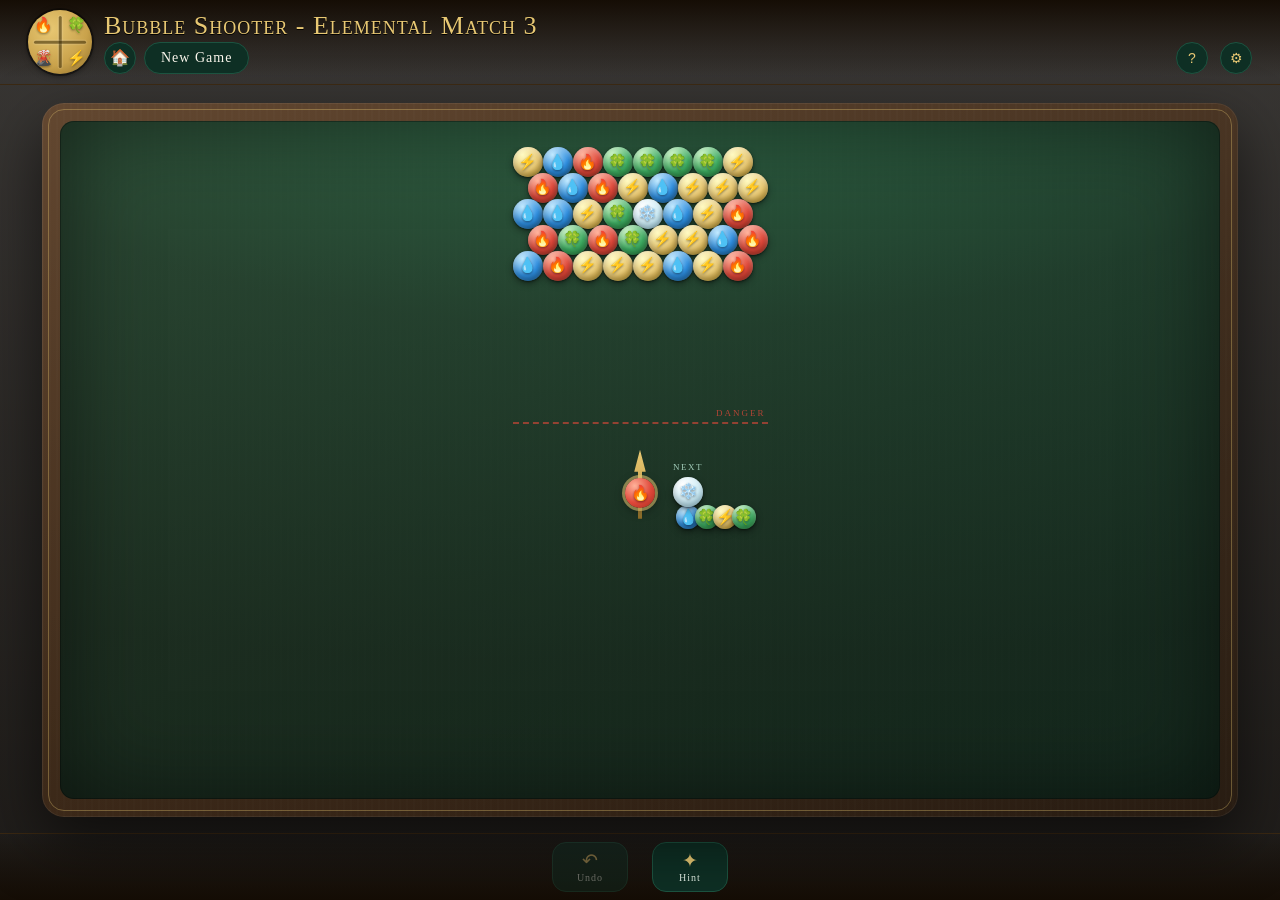
==== commit 84d5fbff: "Update BubbleShooter.html" ====
--- a/BubbleShooter.html
+++ b/BubbleShooter.html
@@ -2,13 +2,35 @@
 <!--
     BubbleShooter.html
     Written by: Johnathon Largent
-    Version 1.11
-
-   Favicon href moved to images/favicon-bubbleshooter.webp, matching
-   where every other piece of art in this file already lives (the
-   images/BubbleShooter.webp background) instead of sitting bare next
-   to the HTML file. Same file, same no-breakage-if-missing behavior,
-   just the expected folder.
+    Version 1.12
+
+   Three related fixes/reworks:
+
+   1) Desktop was leaving huge empty space below the board: bubbleW's
+   max clamp was capped at 64px regardless of how much room existed,
+   and the very first computeSize() call (synchronous, at page load)
+   could undershoot if the browser hadn't finished laying the page out
+   yet, with nothing to correct it afterward. Cap raised to 110, and a
+   ResizeObserver on #board-wrap now recomputes any time its box
+   actually settles, not just on window resize events.
+
+   2) Shooter zone was stranded above a large gap on mobile too:
+   #board-wrap now anchors the field to the BOTTOM of its available
+   space (align-items:flex-end) instead of centering it, so leftover
+   room collects above the grid and the shooter sits low, near the
+   actual bottom of the table.
+
+   3) Replaced the flat shooter-bubble-plus-line with a ballista: a
+   single clip-path arrow div (#ballista) rotates to the current aim
+   angle, and the shooter bubble now slides along an arc at a fixed
+   distance from the pivot (shooterBubblePos()) so it always sits just
+   below the arrowhead instead of floating in one fixed spot. The
+   single small "next" preview became a 5-bubble queue
+   (state.nextQueue, replacing the old single nextColor) in an L: the
+   immediate next bubble is full size and elevated above a row of 4
+   smaller ones behind it. simulateShot()/fireShot() now launch from
+   the bubble's actual rotated position rather than the fixed pivot,
+   so the aim preview and the real shot agree with what's on screen.
 -->
 <html lang="en">
 <head>
@@ -70,7 +92,7 @@
 
   #board-wrap{
     flex:1; min-height:0; width:100%;
-    display:flex; align-items:center; justify-content:center;
+    display:flex; align-items:flex-end; justify-content:center;
     overflow:hidden; position:relative;
   }
   #bubble-field{
@@ -175,7 +197,6 @@
   .field > label .rangeval{ color:var(--brass-light); font-weight:bold; }
 
   .bubble.shooter{ box-shadow: 0 0 0 3px rgba(232,200,115,0.55), 0 3px 10px rgba(0,0,0,.5); z-index:6; }
-  .bubble.mini{ transform: scale(0.6); z-index:6; }
   .bubble.flying{ z-index:20; }
 
   @keyframes bubbleLand{ 0%{ transform:scale(0.55); } 60%{ transform:scale(1.14); } 100%{ transform:scale(1); } }
@@ -187,10 +208,32 @@
   @keyframes bubbleFall{ 0%{ transform:translate(0,0) rotate(0deg); opacity:1; } 100%{ transform:translate(var(--fall-x,0px), 160px) rotate(var(--fall-r,90deg)); opacity:0; } }
   .bubble.fall{ animation: bubbleFall .5s ease-in forwards; z-index:7; }
 
+  /* Ballista: a single clip-path div shaped like an arrow (broad
+     triangular head, narrow shaft), anchored by its tail (nock) end
+     to the shooter pivot and rotated to face the current aim — the
+     shooter bubble itself also slides along an arc at a fixed
+     distance from that same pivot (see updateAim/computeSize) so it
+     always sits a little below the head, "nocked" on the shaft,
+     instead of just floating in a fixed spot while a separate line
+     rotates around it. */
+  #ballista{
+    position:absolute; transform-origin:50% 100%;
+    background: linear-gradient(180deg, var(--brass-light), var(--brass) 70%, #8a6a26 100%);
+    box-shadow: 0 1px 3px rgba(0,0,0,.6);
+    clip-path: polygon(50% 0%, 15% 32%, 38% 32%, 38% 100%, 62% 100%, 62% 32%, 85% 32%);
+    z-index:5; pointer-events:none;
+  }
+
   .next-label{
     position:absolute; font-size:9px; letter-spacing:1.5px; color:#9fc9b6;
-    text-align:center; width:calc(var(--bubble-w,40px)*1.1); z-index:6;
-  }
+    text-align:center; z-index:6; pointer-events:none;
+  }
+  /* 5-bubble queue in an L: the very next bubble (queue-0) sits
+     elevated and full-size, directly above the row of the 4 bubbles
+     behind it (queue-1..4, slightly smaller so the whole row fits
+     comfortably beside the shooter without crowding it). */
+  .queue-bubble{ z-index:6; }
+  .queue-bubble.queue-0{ z-index:7; }
 
   /* Legend rows inside the Help modal — one row per element, built by
      JS from the same COLORS array the game itself uses, so the legend
@@ -249,8 +292,13 @@
           <div id="grid-layer"></div>
           <div id="aim-path-layer"></div>
           <div id="landing-marker" class="bubble landing-marker" style="display:none;"></div>
+          <div id="ballista"></div>
           <div id="next-label" class="next-label">NEXT</div>
-          <div id="next-bubble" class="bubble mini" data-color="fire"><span class="bubble-glyph">&#128293;</span></div>
+          <div id="queue-0" class="bubble queue-bubble queue-0" data-color="fire"><span class="bubble-glyph">&#128293;</span></div>
+          <div id="queue-1" class="bubble queue-bubble" data-color="fire"><span class="bubble-glyph">&#128293;</span></div>
+          <div id="queue-2" class="bubble queue-bubble" data-color="fire"><span class="bubble-glyph">&#128293;</span></div>
+          <div id="queue-3" class="bubble queue-bubble" data-color="fire"><span class="bubble-glyph">&#128293;</span></div>
+          <div id="queue-4" class="bubble queue-bubble" data-color="fire"><span class="bubble-glyph">&#128293;</span></div>
           <div id="shooter-bubble" class="bubble shooter" data-color="fire"><span class="bubble-glyph">&#128293;</span></div>
           <div id="flying-bubble" class="bubble flying" data-color="fire" style="display:none;"><span class="bubble-glyph">&#128293;</span></div>
         </div>
@@ -381,7 +429,7 @@
 (function(){
 "use strict";
 const E = window.SEngine;
-const PAGE_VERSION = '1.11';
+const PAGE_VERSION = '1.12';
 
 /* =========================================================
    ELEMENTAL PALETTE
@@ -455,7 +503,7 @@
   numColors: 5,
   grid: [],
   shooterColor: 'fire',
-  nextColor: 'water',
+  nextQueue: ['water','water','water','water','water'],
   score: 0,
   seconds: 0,
   shotsFired: 0,
@@ -466,11 +514,13 @@
   timerHandle: null,
   backStyle: null
 };
+const QUEUE_SIZE = 5;
 const pendingSettings = { numColors:5, showTimer:false, showScore:false, showBounce:false, showLanding:false };
 
 let busy = false;      // true while a shot is flying or resolving
 let flyReq = null;      // requestAnimationFrame handle for the current shot
 let aimDir = { x:0, y:-1 };
+let aimAngleDeg = 0;    // current aim angle in degrees, clockwise from straight up — drives the ballista's rotation
 
 /* =========================================================
    GRID BUILDING
@@ -555,15 +605,22 @@
 /* =========================================================
    SIZING
    ========================================================= */
+const BUBBLE_ARROW_OFFSET_RATIO = 0.85; // how far the shooter bubble sits from the pivot, along the aim direction, in bubble-widths
+let arrowW = 0, arrowH = 0;
 function computeSize(){
   const wrap = document.getElementById('board-wrap');
   const availW = wrap.clientWidth || 300;
   const availH = wrap.clientHeight || 400;
   const fieldWidthUnits = COLS + 0.5;
-  const fieldHeightUnits = MAX_ROWS * 0.8660254 + 2.1;
+  // Extra reserve below the grid for the ballista + 5-bubble queue,
+  // taller than the old single-next-bubble version needed.
+  const fieldHeightUnits = MAX_ROWS * 0.8660254 + 2.9;
   const wByWidth = availW / fieldWidthUnits;
   const wByHeight = availH / fieldHeightUnits;
-  bubbleW = Math.floor(clamp(Math.min(wByWidth, wByHeight), 18, 64));
+  // 110 (was 64) — the old cap left large desktop windows mostly
+  // empty since bubbleW never grew past a small fixed ceiling no
+  // matter how much room was actually available.
+  bubbleW = Math.floor(clamp(Math.min(wByWidth, wByHeight), 18, 110));
   rowH = bubbleW * 0.8660254;
   fieldWpx = fieldWidthUnits * bubbleW;
   fieldHpx = fieldHeightUnits * bubbleW;
@@ -571,22 +628,61 @@
   const field = document.getElementById('bubble-field');
   field.style.width = fieldWpx+'px';
   field.style.height = fieldHpx+'px';
-  shooterPos = { x: fieldWpx/2, y: MAX_ROWS*rowH + bubbleW*0.9 };
+  // Anchored near the true bottom of the field (which is itself now
+  // anchored to the bottom of board-wrap — see #board-wrap's
+  // align-items:flex-end) instead of hugging just under the grid,
+  // so the shooter actually sits low on screen instead of stranded
+  // above a large empty gap.
+  shooterPos = { x: fieldWpx/2, y: fieldHpx - bubbleW*0.9 };
 
   const danger = document.getElementById('danger-line');
   danger.style.top = (DANGER_ROW*rowH + bubbleW*0.5)+'px';
 
+  // Ballista: sized once here, rotated per-frame in positionBallista().
+  arrowW = bubbleW*0.55;
+  arrowH = bubbleW*2.3;
+  const arrowEl = document.getElementById('ballista');
+  arrowEl.style.width = arrowW+'px';
+  arrowEl.style.height = arrowH+'px';
+  arrowEl.style.left = (shooterPos.x - arrowW/2)+'px';
+  arrowEl.style.top = (shooterPos.y - arrowH)+'px';
+
+  // Queue: index 0 is the immediate next bubble, full size, elevated
+  // above the row of 4 smaller ones behind it — an "L" anchored to
+  // the shooter's right.
+  const qSmall = bubbleW*0.8;
+  const qSpacing = bubbleW*0.62;
+  const queueOriginX = shooterPos.x + bubbleW*1.6;
+  const rowY = shooterPos.y - bubbleW*0.05;
+  const q0 = document.getElementById('queue-0');
+  q0.style.width = bubbleW+'px'; q0.style.height = bubbleW+'px';
+  q0.style.left = (queueOriginX - bubbleW/2)+'px';
+  q0.style.top = (rowY - bubbleW*0.85 - bubbleW/2)+'px';
+  for(let i=1;i<QUEUE_SIZE;i++){
+    const el = document.getElementById('queue-'+i);
+    el.style.width = qSmall+'px'; el.style.height = qSmall+'px';
+    el.style.left = (queueOriginX + (i-1)*qSpacing - qSmall/2)+'px';
+    el.style.top = (rowY - qSmall/2)+'px';
+  }
+  const nextLabel = document.getElementById('next-label');
+  nextLabel.style.width = (bubbleW*1.4)+'px';
+  nextLabel.style.left = (queueOriginX - bubbleW*0.7)+'px';
+  nextLabel.style.top = (rowY - bubbleW*1.85)+'px';
+
+  positionBallista(aimAngleDeg, aimDir);
+}
+function positionBallista(angleDeg, dir){
+  const arrowEl = document.getElementById('ballista');
+  arrowEl.style.transform = 'rotate('+angleDeg+'deg)';
+  const offset = bubbleW*BUBBLE_ARROW_OFFSET_RATIO;
+  const bx = shooterPos.x + dir.x*offset, by = shooterPos.y + dir.y*offset;
   const shooterEl = document.getElementById('shooter-bubble');
-  shooterEl.style.left = (shooterPos.x - bubbleW/2)+'px';
-  shooterEl.style.top = (shooterPos.y - bubbleW/2)+'px';
-
-  const nextEl = document.getElementById('next-bubble');
-  const nextX = shooterPos.x + bubbleW*1.7;
-  nextEl.style.left = (nextX - bubbleW*0.6/2)+'px';
-  nextEl.style.top = (shooterPos.y - bubbleW*0.6/2)+'px';
-  const nextLabel = document.getElementById('next-label');
-  nextLabel.style.left = (nextX - bubbleW*0.55)+'px';
-  nextLabel.style.top = (shooterPos.y - bubbleW*0.95)+'px';
+  shooterEl.style.left = (bx - bubbleW/2)+'px';
+  shooterEl.style.top = (by - bubbleW/2)+'px';
+}
+function shooterBubblePos(dir){
+  const offset = bubbleW*BUBBLE_ARROW_OFFSET_RATIO;
+  return { x: shooterPos.x + dir.x*offset, y: shooterPos.y + dir.y*offset };
 }
 
 /* =========================================================
@@ -617,9 +713,12 @@
   const shooterEl = document.getElementById('shooter-bubble');
   shooterEl.dataset.color = state.shooterColor;
   shooterEl.innerHTML = bubbleContentHTML(state.shooterColor);
-  const nextEl = document.getElementById('next-bubble');
-  nextEl.dataset.color = state.nextColor;
-  nextEl.innerHTML = bubbleContentHTML(state.nextColor);
+  for(let i=0;i<QUEUE_SIZE;i++){
+    const el = document.getElementById('queue-'+i);
+    const color = state.nextQueue[i];
+    el.dataset.color = color;
+    el.innerHTML = bubbleContentHTML(color);
+  }
 }
 function renderHUD(){
   document.getElementById('score-val').textContent = state.score;
@@ -647,7 +746,8 @@
 function simulateShot(dir){
   const r = bubbleW/2;
   const step = Math.max(2, bubbleW*0.12);
-  let x = shooterPos.x, y = shooterPos.y;
+  const start = shooterBubblePos(dir);
+  let x = start.x, y = start.y;
   let vx = dir.x, vy = dir.y;
   const points = [{x,y}];
   let guard = 0;
@@ -713,6 +813,8 @@
   let ang = Math.atan2(vx, -vy); // angle from straight up, + = right
   ang = clamp(ang, -MAX_AIM_ANGLE, MAX_AIM_ANGLE);
   aimDir = { x: Math.sin(ang), y: -Math.cos(ang) };
+  aimAngleDeg = ang * 180/Math.PI;
+  positionBallista(aimAngleDeg, aimDir);
 
   const sim = simulateShot(aimDir);
   const layer = document.getElementById('aim-path-layer');
@@ -767,7 +869,7 @@
   flying.innerHTML = bubbleContentHTML(state.shooterColor);
   flying.style.display = 'flex';
 
-  let x = shooterPos.x, y = shooterPos.y;
+  let { x, y } = shooterBubblePos(aimDir);
   const speed = bubbleW * 15;
   let vx = aimDir.x*speed, vy = aimDir.y*speed;
   let lastT = null;
@@ -875,8 +977,8 @@
 }
 function finishShot(){
   state.shotsFired++;
-  state.shooterColor = state.nextColor;
-  state.nextColor = pickNextColor();
+  state.shooterColor = state.nextQueue.shift();
+  state.nextQueue.push(pickNextColor());
   renderShooterHUD();
 
   if(state.shotsFired % SHOTS_PER_PUSH === 0) pushNewRow();
@@ -911,7 +1013,7 @@
     grid: state.grid.map(r=>r.slice()),
     score: state.score,
     shooterColor: state.shooterColor,
-    nextColor: state.nextColor,
+    nextQueue: state.nextQueue.slice(),
     shotsFired: state.shotsFired
   }),
   (snap)=>{
@@ -919,7 +1021,7 @@
     state.grid = snap.grid.map(r=>r.slice());
     state.score = snap.score;
     state.shooterColor = snap.shooterColor;
-    state.nextColor = snap.nextColor;
+    state.nextQueue = snap.nextQueue.slice();
     state.shotsFired = snap.shotsFired;
     busy = false;
     hideMasks();
@@ -976,7 +1078,10 @@
   state.seconds = 0;
   state.shotsFired = 0;
   state.shooterColor = pickNextColor();
-  state.nextColor = pickNextColor();
+  state.nextQueue = [];
+  for(let i=0;i<QUEUE_SIZE;i++) state.nextQueue.push(pickNextColor());
+  aimDir = { x:0, y:-1 };
+  aimAngleDeg = 0;
   undo.reset();
   hideMasks();
   applyHudVisibility();
@@ -1110,6 +1215,23 @@
     renderAll();
   }, 100);
 });
+// ResizeObserver on the wrap itself catches layout settling a plain
+// window resize event wouldn't (initial flex layout finishing,
+// fonts loading, DevTools panel toggling, etc.) — the first
+// synchronous computeSize() call in newGame() can undershoot if the
+// browser hasn't finished laying out the page yet, and without this
+// that undershoot would just stick permanently on desktop.
+if(window.ResizeObserver){
+  let roTimer = null;
+  new ResizeObserver(()=>{
+    clearTimeout(roTimer);
+    roTimer = setTimeout(()=>{
+      if(busy) return;
+      computeSize();
+      renderAll();
+    }, 60);
+  }).observe(document.getElementById('board-wrap'));
+}
 
 /* =========================================================
    INIT
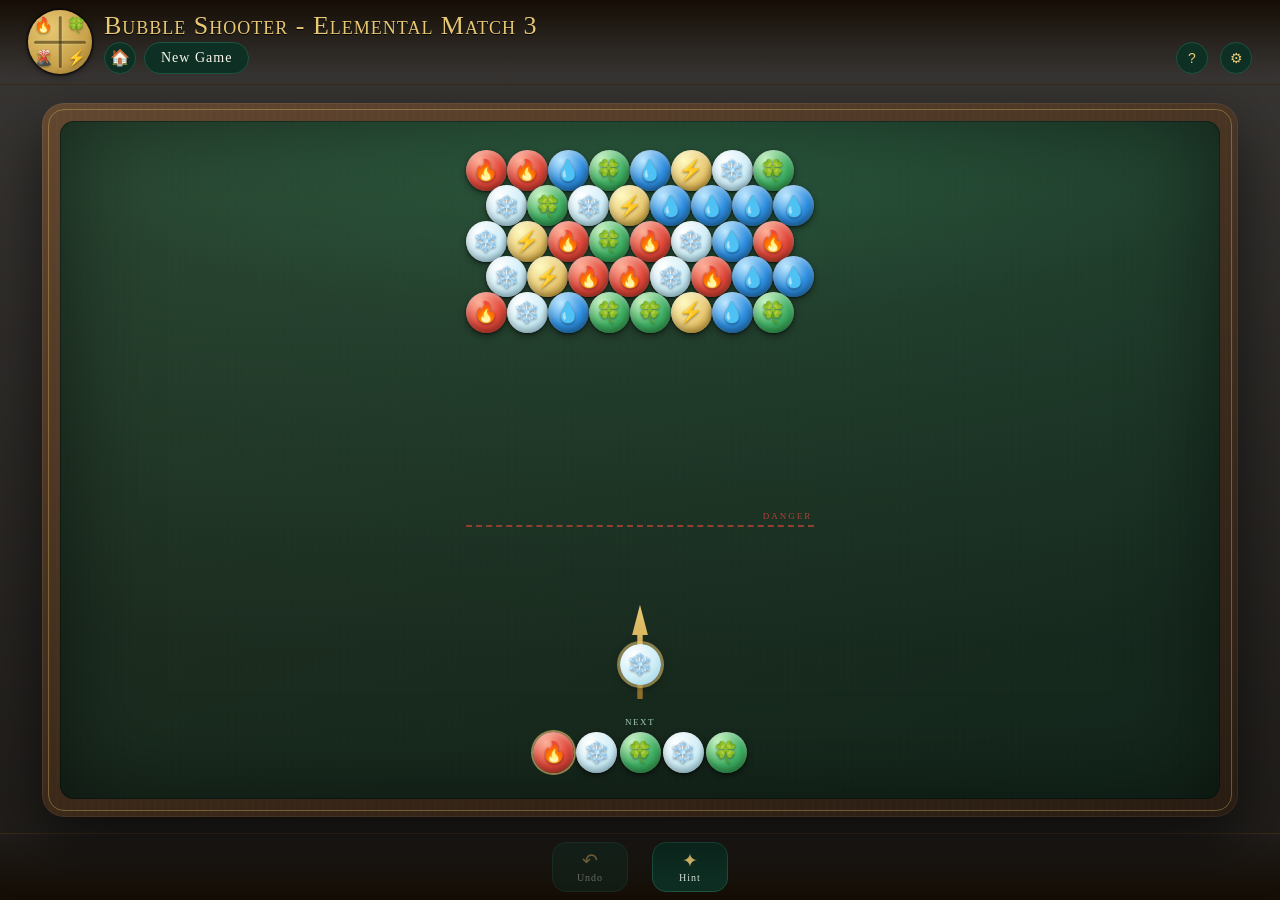
==== commit 3919b574: "Fix layout and improve shooter mechanics in game Updated the layout and functionality of the Bubble " ====
--- a/BubbleShooter.html
+++ b/BubbleShooter.html
@@ -2,35 +2,35 @@
 <!--
     BubbleShooter.html
     Written by: Johnathon Largent
-    Version 1.12
-
-   Three related fixes/reworks:
-
-   1) Desktop was leaving huge empty space below the board: bubbleW's
-   max clamp was capped at 64px regardless of how much room existed,
-   and the very first computeSize() call (synchronous, at page load)
-   could undershoot if the browser hadn't finished laying the page out
-   yet, with nothing to correct it afterward. Cap raised to 110, and a
-   ResizeObserver on #board-wrap now recomputes any time its box
-   actually settles, not just on window resize events.
-
-   2) Shooter zone was stranded above a large gap on mobile too:
-   #board-wrap now anchors the field to the BOTTOM of its available
-   space (align-items:flex-end) instead of centering it, so leftover
-   room collects above the grid and the shooter sits low, near the
-   actual bottom of the table.
-
-   3) Replaced the flat shooter-bubble-plus-line with a ballista: a
-   single clip-path arrow div (#ballista) rotates to the current aim
-   angle, and the shooter bubble now slides along an arc at a fixed
-   distance from the pivot (shooterBubblePos()) so it always sits just
-   below the arrowhead instead of floating in one fixed spot. The
-   single small "next" preview became a 5-bubble queue
-   (state.nextQueue, replacing the old single nextColor) in an L: the
-   immediate next bubble is full size and elevated above a row of 4
-   smaller ones behind it. simulateShot()/fireShot() now launch from
-   the bubble's actual rotated position rather than the fixed pivot,
-   so the aim preview and the real shot agree with what's on screen.
+    Version 1.13
+
+   Found the actual root cause of both "desktop is empty" and "shooter
+   isn't low enough": the shared .table-felt (styles.css) is only a
+   flex ITEM inside .table-frame — it never declares display:flex on
+   ITSELF, so #board-wrap's flex:1 had no real flex container to size
+   against and was silently defaulting to auto height (shrink to its
+   own content) the entire time. computeSize() was reading a small,
+   wrong wrap.clientHeight on every call, not a genuinely small table
+   — the max-bubbleW-cap and ResizeObserver changes from the last pass
+   couldn't have fixed that, since the number they were feeding off
+   was wrong at the source. Added `.table-felt{ display:flex;
+   flex-direction:column; }` scoped to this page only (not touching
+   the shared file) so board-wrap finally stretches to the felt's real
+   height.
+
+   With that fixed, reworked the shooter zone: reserve raised to
+   MAX_ROWS*0.866+5.0 units now that there's real room to spend it in,
+   shooter sits with headroom below it instead of glued to the very
+   bottom edge, and the 5-bubble queue moved from beside the shooter
+   to a single uniform-size row directly BELOW it (queue-0 marked with
+   a light ring instead of being elevated/larger, now that they're all
+   the same size).
+
+   Also fixed clicks only registering inside the small #bubble-field
+   rectangle: the fire/aim pointerdown/pointerup listeners now live on
+   #board-wrap (the whole felt), not #bubble-field, so tapping/
+   clicking anywhere on the table aims and fires — not just within the
+   board's own tight bounding box.
 -->
 <html lang="en">
 <head>
@@ -90,10 +90,20 @@
   .crest-glyph.q-bl{ left:24%; top:76%; }
   .crest-glyph.q-br{ left:76%; top:76%; }
 
+  /* The shared .table-felt (styles.css) is only a flex ITEM inside
+     .table-frame — it never declares display:flex on itself, so it
+     never gave #board-wrap's flex:1 a real flex container to size
+     against. #board-wrap was defaulting to auto height (shrink to its
+     own content) instead of stretching to the felt's actual available
+     space, which was the real cause of both "desktop is empty" and
+     "shooter isn't low enough": computeSize() was reading a small,
+     wrong wrap.clientHeight the whole time, not a genuinely small
+     table. This override is scoped to this page only. */
+  .table-felt{ display:flex; flex-direction:column; }
   #board-wrap{
     flex:1; min-height:0; width:100%;
     display:flex; align-items:flex-end; justify-content:center;
-    overflow:hidden; position:relative;
+    overflow:hidden; position:relative; touch-action:none;
   }
   #bubble-field{
     position:relative; touch-action:none; user-select:none;
@@ -233,7 +243,7 @@
      behind it (queue-1..4, slightly smaller so the whole row fits
      comfortably beside the shooter without crowding it). */
   .queue-bubble{ z-index:6; }
-  .queue-bubble.queue-0{ z-index:7; }
+  .queue-bubble.queue-0{ z-index:7; box-shadow: 0 0 0 2px rgba(232,200,115,0.6), 0 1px 2px rgba(0,0,0,.5), inset 0 -4px 6px rgba(0,0,0,.25), inset 0 3px 5px rgba(255,255,255,.35); }
 
   /* Legend rows inside the Help modal — one row per element, built by
      JS from the same COLORS array the game itself uses, so the legend
@@ -429,7 +439,7 @@
 (function(){
 "use strict";
 const E = window.SEngine;
-const PAGE_VERSION = '1.12';
+const PAGE_VERSION = '1.13';
 
 /* =========================================================
    ELEMENTAL PALETTE
@@ -612,14 +622,15 @@
   const availW = wrap.clientWidth || 300;
   const availH = wrap.clientHeight || 400;
   const fieldWidthUnits = COLS + 0.5;
-  // Extra reserve below the grid for the ballista + 5-bubble queue,
-  // taller than the old single-next-bubble version needed.
-  const fieldHeightUnits = MAX_ROWS * 0.8660254 + 2.9;
+  // Reserve below the grid for: the ballista's upward reach, the
+  // shooter itself, a gap, and now the queue row UNDER the shooter
+  // (previously beside it) — with #board-wrap actually stretching to
+  // the felt's real height now (see the .table-felt fix above), this
+  // number means what it says instead of being computed against a
+  // wrong, too-small clientHeight.
+  const fieldHeightUnits = MAX_ROWS * 0.8660254 + 5.0;
   const wByWidth = availW / fieldWidthUnits;
   const wByHeight = availH / fieldHeightUnits;
-  // 110 (was 64) — the old cap left large desktop windows mostly
-  // empty since bubbleW never grew past a small fixed ceiling no
-  // matter how much room was actually available.
   bubbleW = Math.floor(clamp(Math.min(wByWidth, wByHeight), 18, 110));
   rowH = bubbleW * 0.8660254;
   fieldWpx = fieldWidthUnits * bubbleW;
@@ -628,12 +639,9 @@
   const field = document.getElementById('bubble-field');
   field.style.width = fieldWpx+'px';
   field.style.height = fieldHpx+'px';
-  // Anchored near the true bottom of the field (which is itself now
-  // anchored to the bottom of board-wrap — see #board-wrap's
-  // align-items:flex-end) instead of hugging just under the grid,
-  // so the shooter actually sits low on screen instead of stranded
-  // above a large empty gap.
-  shooterPos = { x: fieldWpx/2, y: fieldHpx - bubbleW*0.9 };
+  // Shooter sits low, but not glued to the very bottom edge — leaves
+  // room below it for the queue row + a margin to the field's bottom.
+  shooterPos = { x: fieldWpx/2, y: fieldHpx - bubbleW*2.0 };
 
   const danger = document.getElementById('danger-line');
   danger.style.top = (DANGER_ROW*rowH + bubbleW*0.5)+'px';
@@ -647,27 +655,23 @@
   arrowEl.style.left = (shooterPos.x - arrowW/2)+'px';
   arrowEl.style.top = (shooterPos.y - arrowH)+'px';
 
-  // Queue: index 0 is the immediate next bubble, full size, elevated
-  // above the row of 4 smaller ones behind it — an "L" anchored to
-  // the shooter's right.
-  const qSmall = bubbleW*0.8;
-  const qSpacing = bubbleW*0.62;
-  const queueOriginX = shooterPos.x + bubbleW*1.6;
-  const rowY = shooterPos.y - bubbleW*0.05;
-  const q0 = document.getElementById('queue-0');
-  q0.style.width = bubbleW+'px'; q0.style.height = bubbleW+'px';
-  q0.style.left = (queueOriginX - bubbleW/2)+'px';
-  q0.style.top = (rowY - bubbleW*0.85 - bubbleW/2)+'px';
-  for(let i=1;i<QUEUE_SIZE;i++){
+  // Queue: a single row of 5 uniform, full-size bubbles directly
+  // below the shooter (queue-0 leftmost/soonest, queue-4 rightmost),
+  // with a light ring on queue-0 to mark it as "up next" without
+  // needing a size or elevation difference to do it.
+  const qSpacing = bubbleW*1.05;
+  const queueRowY = shooterPos.y + bubbleW*1.3;
+  const queueOriginX = shooterPos.x - qSpacing*2;
+  for(let i=0;i<QUEUE_SIZE;i++){
     const el = document.getElementById('queue-'+i);
-    el.style.width = qSmall+'px'; el.style.height = qSmall+'px';
-    el.style.left = (queueOriginX + (i-1)*qSpacing - qSmall/2)+'px';
-    el.style.top = (rowY - qSmall/2)+'px';
+    el.style.width = bubbleW+'px'; el.style.height = bubbleW+'px';
+    el.style.left = (queueOriginX + i*qSpacing - bubbleW/2)+'px';
+    el.style.top = (queueRowY - bubbleW/2)+'px';
   }
   const nextLabel = document.getElementById('next-label');
-  nextLabel.style.width = (bubbleW*1.4)+'px';
-  nextLabel.style.left = (queueOriginX - bubbleW*0.7)+'px';
-  nextLabel.style.top = (rowY - bubbleW*1.85)+'px';
+  nextLabel.style.width = (bubbleW*2)+'px';
+  nextLabel.style.left = (shooterPos.x - bubbleW)+'px';
+  nextLabel.style.top = (queueRowY - bubbleW*0.85)+'px';
 
   positionBallista(aimAngleDeg, aimDir);
 }
@@ -1093,10 +1097,10 @@
 /* =========================================================
    INPUT WIRING
    ========================================================= */
-const field = document.getElementById('bubble-field');
+const boardWrap = document.getElementById('board-wrap');
 window.addEventListener('pointermove', (e)=> updateAim(e.clientX, e.clientY));
-field.addEventListener('pointerdown', (e)=> updateAim(e.clientX, e.clientY));
-field.addEventListener('pointerup', (e)=>{ updateAim(e.clientX, e.clientY); fireShot(); });
+boardWrap.addEventListener('pointerdown', (e)=> updateAim(e.clientX, e.clientY));
+boardWrap.addEventListener('pointerup', (e)=>{ updateAim(e.clientX, e.clientY); fireShot(); });
 
 document.getElementById('btn-undo').addEventListener('click', ()=> undo.undo());
 document.getElementById('btn-hint').addEventListener('click', showHint);
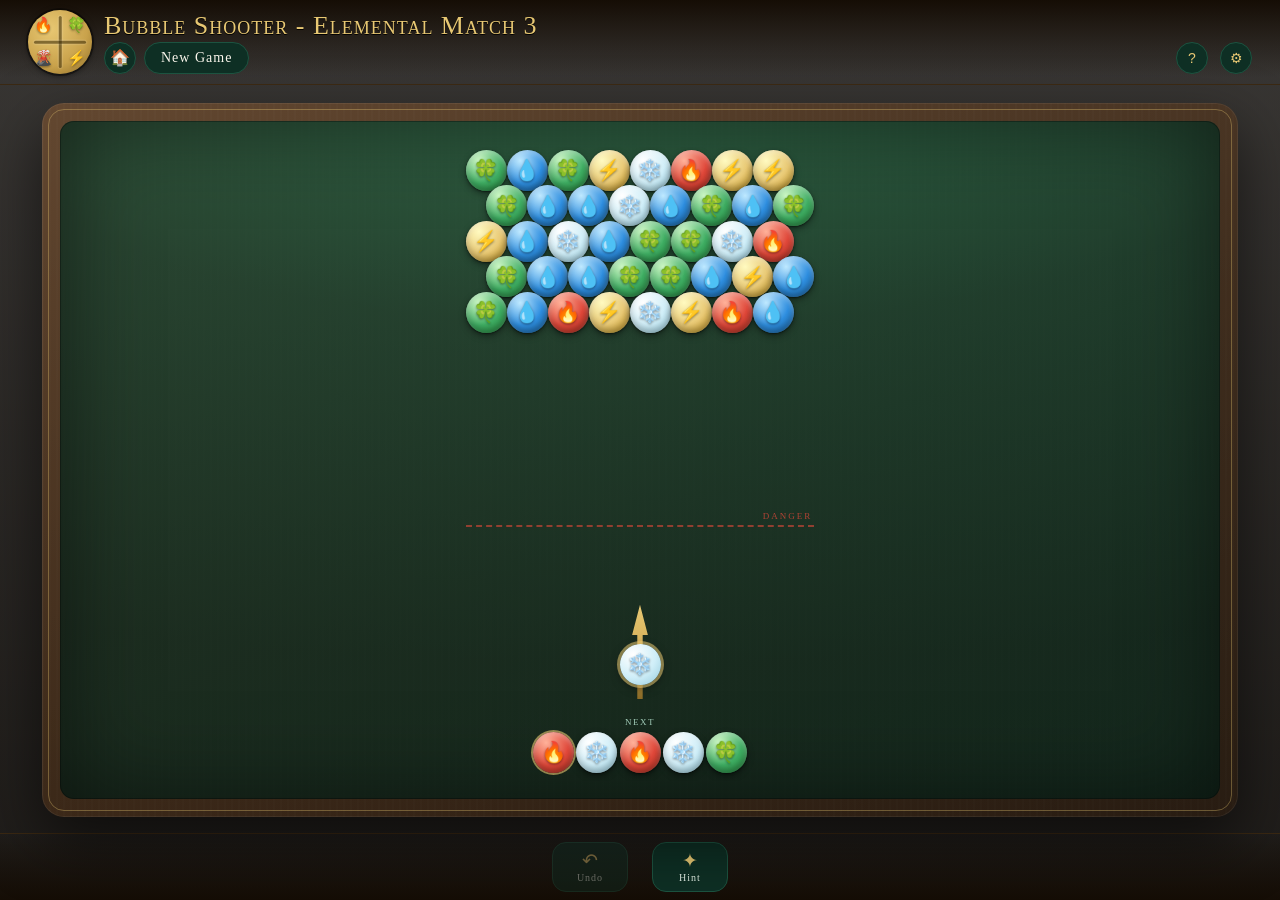
==== commit e4dc9f73: "Update BubbleShooter to version 1.14 Updated version to 1.14 and modified settings for bounce path v" ====
--- a/BubbleShooter.html
+++ b/BubbleShooter.html
@@ -2,35 +2,20 @@
 <!--
     BubbleShooter.html
     Written by: Johnathon Largent
-    Version 1.13
-
-   Found the actual root cause of both "desktop is empty" and "shooter
-   isn't low enough": the shared .table-felt (styles.css) is only a
-   flex ITEM inside .table-frame — it never declares display:flex on
-   ITSELF, so #board-wrap's flex:1 had no real flex container to size
-   against and was silently defaulting to auto height (shrink to its
-   own content) the entire time. computeSize() was reading a small,
-   wrong wrap.clientHeight on every call, not a genuinely small table
-   — the max-bubbleW-cap and ResizeObserver changes from the last pass
-   couldn't have fixed that, since the number they were feeding off
-   was wrong at the source. Added `.table-felt{ display:flex;
-   flex-direction:column; }` scoped to this page only (not touching
-   the shared file) so board-wrap finally stretches to the felt's real
-   height.
-
-   With that fixed, reworked the shooter zone: reserve raised to
-   MAX_ROWS*0.866+5.0 units now that there's real room to spend it in,
-   shooter sits with headroom below it instead of glued to the very
-   bottom edge, and the 5-bubble queue moved from beside the shooter
-   to a single uniform-size row directly BELOW it (queue-0 marked with
-   a light ring instead of being elevated/larger, now that they're all
-   the same size).
-
-   Also fixed clicks only registering inside the small #bubble-field
-   rectangle: the fire/aim pointerdown/pointerup listeners now live on
-   #board-wrap (the whole felt), not #bubble-field, so tapping/
-   clicking anywhere on the table aims and fires — not just within the
-   board's own tight bounding box.
+    Version 1.14
+
+   Show Bounce Path now defaults to ON (state + pendingSettings +
+   the checkbox's own `checked` attribute, so Settings shows the true
+   state even before it's ever been opened) — Show Landing Spot stays
+   off by default, still opt-in. Also added a `<link rel="shortcut
+   icon">` alongside the existing `rel="icon"`, a legacy alias some
+   Chromium-based browsers (Brave included) still check, in case that
+   was the gap. If it's still not showing after this, the far more
+   likely explanation is that images/favicon-bubbleshooter.webp simply
+   isn't uploaded to the live site yet, or the browser cached "no
+   favicon" from before it was added — favicons are cached
+   unusually aggressively, so a hard refresh (or a private/incognito
+   window) is worth trying before assuming the code is still wrong.
 -->
 <html lang="en">
 <head>
@@ -38,6 +23,7 @@
 <meta name="viewport" content="width=device-width, initial-scale=1.0, maximum-scale=1, user-scalable=no">
 <title>Bubble Shooter</title>
 <link rel="icon" type="image/webp" href="images/favicon-bubbleshooter.webp">
+<link rel="shortcut icon" type="image/webp" href="images/favicon-bubbleshooter.webp">
 <link rel="preload" as="image" href="images/BubbleShooter.webp">
 <link rel="stylesheet" href="styles.css">
 <style>
@@ -409,7 +395,7 @@
     <div class="field">
       <div class="toggrow">
         <span>Show Bounce Path</span>
-        <label class="switch"><input type="checkbox" id="tog-bounce"><span class="slider"></span></label>
+        <label class="switch"><input type="checkbox" id="tog-bounce" checked><span class="slider"></span></label>
       </div>
       <div class="fieldnote">Draws the aim line's real path — including wall bounces — instead of a single straight guide.</div>
     </div>
@@ -519,13 +505,13 @@
   shotsFired: 0,
   showTimer: false,
   showScore: false,
-  showBounce: false,
+  showBounce: true,
   showLanding: false,
   timerHandle: null,
   backStyle: null
 };
 const QUEUE_SIZE = 5;
-const pendingSettings = { numColors:5, showTimer:false, showScore:false, showBounce:false, showLanding:false };
+const pendingSettings = { numColors:5, showTimer:false, showScore:false, showBounce:true, showLanding:false };
 
 let busy = false;      // true while a shot is flying or resolving
 let flyReq = null;      // requestAnimationFrame handle for the current shot
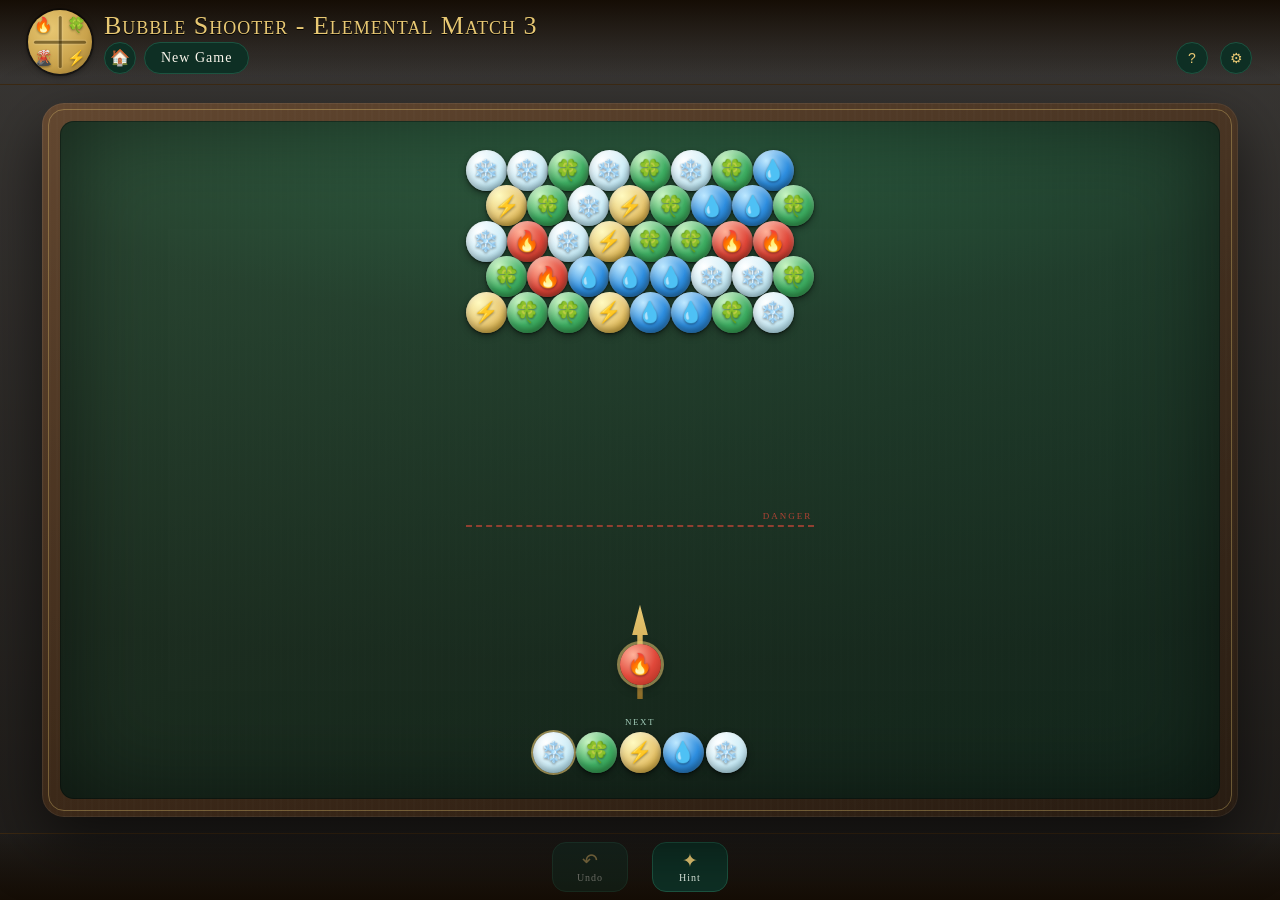
==== commit 76d881c1: "Upgrade favicon to PNG format and update version Updated favicon format from WebP to PNG for better " ====
--- a/BubbleShooter.html
+++ b/BubbleShooter.html
@@ -2,28 +2,28 @@
 <!--
     BubbleShooter.html
     Written by: Johnathon Largent
-    Version 1.14
-
-   Show Bounce Path now defaults to ON (state + pendingSettings +
-   the checkbox's own `checked` attribute, so Settings shows the true
-   state even before it's ever been opened) — Show Landing Spot stays
-   off by default, still opt-in. Also added a `<link rel="shortcut
-   icon">` alongside the existing `rel="icon"`, a legacy alias some
-   Chromium-based browsers (Brave included) still check, in case that
-   was the gap. If it's still not showing after this, the far more
-   likely explanation is that images/favicon-bubbleshooter.webp simply
-   isn't uploaded to the live site yet, or the browser cached "no
-   favicon" from before it was added — favicons are cached
-   unusually aggressively, so a hard refresh (or a private/incognito
-   window) is worth trying before assuming the code is still wrong.
+    Version 1.15
+
+   Favicon switched from WebP to PNG (images/favicon-bubbleshooter.png)
+   — Brave's dev tools showing no network request at all for the old
+   .webp favicon (not even a failed one) pointed at the browser not
+   recognizing it as fetchable in the first place, and Microsoft's own
+   Edge support docs confirm the same gap for WebP favicons
+   specifically, recommending .ico/.png instead. This is the one place
+   in the suite where WebP doesn't apply: normal <img> tags and CSS
+   background-image (everywhere else in this project) go through the
+   regular image pipeline where WebP is fully supported, but favicons
+   go through a separate, older browser subsystem that several
+   Chromium-family browsers don't extend WebP support to. Same source
+   artwork, same crest design, just re-exported as PNG.
 -->
 <html lang="en">
 <head>
 <meta charset="UTF-8">
 <meta name="viewport" content="width=device-width, initial-scale=1.0, maximum-scale=1, user-scalable=no">
 <title>Bubble Shooter</title>
-<link rel="icon" type="image/webp" href="images/favicon-bubbleshooter.webp">
-<link rel="shortcut icon" type="image/webp" href="images/favicon-bubbleshooter.webp">
+<link rel="icon" type="image/png" href="images/favicon-bubbleshooter.png">
+<link rel="shortcut icon" type="image/png" href="images/favicon-bubbleshooter.png">
 <link rel="preload" as="image" href="images/BubbleShooter.webp">
 <link rel="stylesheet" href="styles.css">
 <style>
@@ -425,7 +425,7 @@
 (function(){
 "use strict";
 const E = window.SEngine;
-const PAGE_VERSION = '1.13';
+const PAGE_VERSION = '1.15';
 
 /* =========================================================
    ELEMENTAL PALETTE
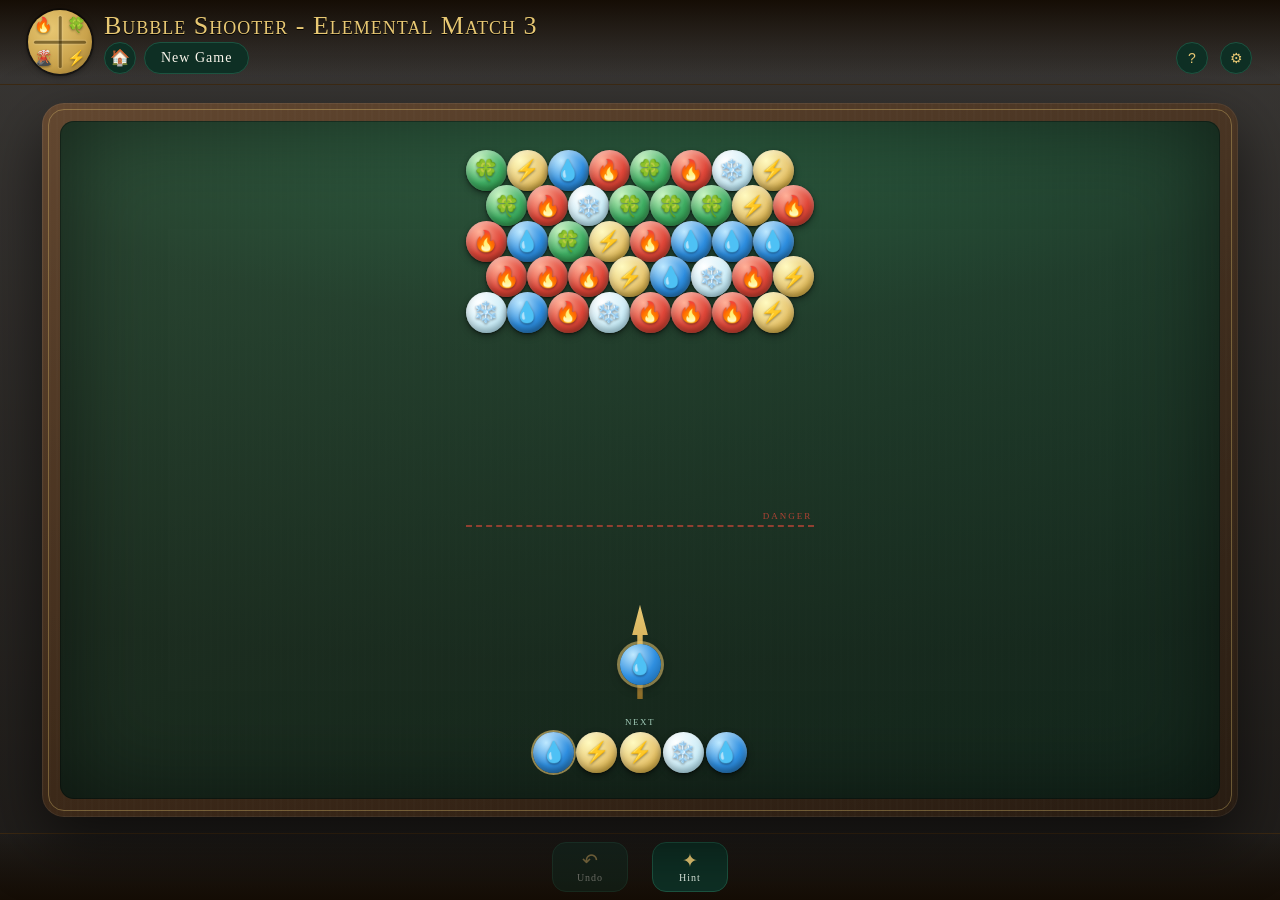
==== commit aa487ad9: "Update version to 1.16 and enhance row-push animation Updated the version to 1.16 and improved the r" ====
--- a/BubbleShooter.html
+++ b/BubbleShooter.html
@@ -2,20 +2,30 @@
 <!--
     BubbleShooter.html
     Written by: Johnathon Largent
-    Version 1.15
-
-   Favicon switched from WebP to PNG (images/favicon-bubbleshooter.png)
-   — Brave's dev tools showing no network request at all for the old
-   .webp favicon (not even a failed one) pointed at the browser not
-   recognizing it as fetchable in the first place, and Microsoft's own
-   Edge support docs confirm the same gap for WebP favicons
-   specifically, recommending .ico/.png instead. This is the one place
-   in the suite where WebP doesn't apply: normal <img> tags and CSS
-   background-image (everywhere else in this project) go through the
-   regular image pipeline where WebP is fully supported, but favicons
-   go through a separate, older browser subsystem that several
-   Chromium-family browsers don't extend WebP support to. Same source
-   artwork, same crest design, just re-exported as PNG.
+    Version 1.16
+
+   Found and fixed the row-push sequencing bug: finishShot() was
+   calling pushNewRow() + renderGrid() synchronously, in the very same
+   tick as the shot's own landing — renderGrid() tears down and
+   rebuilds every bubble element from scratch with zero transition, so
+   the whole board could visibly reposition in the same instant as (or
+   even ahead of) the just-fired bubble's own landing animation
+   finishing. Made worse by the hex grid itself: any bubble that
+   changes row parity during a push (even row to odd or back) shifts
+   sideways by half a bubble-width as a normal consequence of the
+   offset formula — with no transition at all, that read as bubbles
+   "adjusting", especially near the edges where the zigzag is most
+   visible.
+
+   Two fixes: finishShot() now pauses 260ms after a push-triggering
+   shot before the push starts, so the landing is actually visible
+   first; and pushNewRow() split into a pure data-mutation function
+   plus a new pushNewRowAnimated() that captures every bubble's
+   on-screen position before mutating the grid, re-renders at the new
+   positions, then plays each survivor back from its old position to
+   its new one (a FLIP animation) — the sideways jog included, now
+   smoothed into an actual .28s slide instead of an instant jump. New
+   row-0 bubbles drop in from above instead of popping into existence.
 -->
 <html lang="en">
 <head>
@@ -425,7 +435,7 @@
 (function(){
 "use strict";
 const E = window.SEngine;
-const PAGE_VERSION = '1.15';
+const PAGE_VERSION = '1.16';
 
 /* =========================================================
    ELEMENTAL PALETTE
@@ -957,6 +967,59 @@
   for(let r=MAX_ROWS-1; r>0; r--) state.grid[r] = state.grid[r-1];
   state.grid[0] = makeRandomRow();
 }
+// Animates the push instead of instantly rebuilding every bubble in
+// place: captures each existing bubble's on-screen position first,
+// mutates the grid data, re-renders at the new (shifted) positions,
+// then plays each survivor back from where it visually WAS to where
+// it now is (a FLIP animation) — including the sideways jog that a
+// row's parity offset naturally produces when a bubble moves from an
+// even row to an odd one or vice versa, which used to just teleport
+// instantly with no transition at all. New row-0 bubbles drop in from
+// above instead of popping into existence.
+function pushNewRowAnimated(callback){
+  const oldPos = {};
+  document.querySelectorAll('#grid-layer .bubble').forEach(el=>{
+    const m = el.id.match(/^b_(\d+)_(\d+)$/);
+    if(m) oldPos[m[1]+'_'+m[2]] = { left: parseFloat(el.style.left), top: parseFloat(el.style.top) };
+  });
+  pushNewRow();
+  renderGrid();
+  const dropDist = bubbleW*0.8;
+  document.querySelectorAll('#grid-layer .bubble').forEach(el=>{
+    const m = el.id.match(/^b_(\d+)_(\d+)$/);
+    if(!m) return;
+    const r = Number(m[1]), c = Number(m[2]);
+    if(r===0){
+      el.style.transition = 'none';
+      el.style.transform = 'translateY(-'+dropDist+'px)';
+      el.style.opacity = '0';
+    } else {
+      const old = oldPos[(r-1)+'_'+c];
+      if(old){
+        const dx = old.left - parseFloat(el.style.left);
+        const dy = old.top - parseFloat(el.style.top);
+        el.style.transition = 'none';
+        el.style.transform = 'translate('+dx+'px,'+dy+'px)';
+      }
+    }
+  });
+  requestAnimationFrame(()=>{
+    requestAnimationFrame(()=>{
+      document.querySelectorAll('#grid-layer .bubble').forEach(el=>{
+        el.style.transition = 'transform .28s ease, opacity .28s ease';
+        el.style.transform = 'translate(0,0)';
+        el.style.opacity = '1';
+      });
+    });
+  });
+  setTimeout(()=>{
+    document.querySelectorAll('#grid-layer .bubble').forEach(el=>{
+      el.style.transition = '';
+      el.style.transform = '';
+    });
+    if(callback) callback();
+  }, 300);
+}
 function isGridEmpty(){
   for(let r=0;r<MAX_ROWS;r++) for(let c=0;c<COLS;c++) if(state.grid[r][c]) return false;
   return true;
@@ -971,12 +1034,24 @@
   state.nextQueue.push(pickNextColor());
   renderShooterHUD();
 
-  if(state.shotsFired % SHOTS_PER_PUSH === 0) pushNewRow();
-  renderGrid();
-
-  if(isGridEmpty()){ triggerWin(); return; }
-  if(isDanger()){ triggerGameOver(); return; }
-  busy = false;
+  if(state.shotsFired % SHOTS_PER_PUSH === 0){
+    // A beat of pause before the push starts — otherwise the push's
+    // instant grid rebuild could land in the very same tick as the
+    // shot's own landing animation, and the board would appear to
+    // shift out from under the bubble before it visibly finished
+    // arriving.
+    setTimeout(()=>{
+      pushNewRowAnimated(()=>{
+        if(isGridEmpty()){ triggerWin(); return; }
+        if(isDanger()){ triggerGameOver(); return; }
+        busy = false;
+      });
+    }, 260);
+  } else {
+    if(isGridEmpty()){ triggerWin(); return; }
+    if(isDanger()){ triggerGameOver(); return; }
+    busy = false;
+  }
 }
 function triggerWin(){
   clearInterval(state.timerHandle);
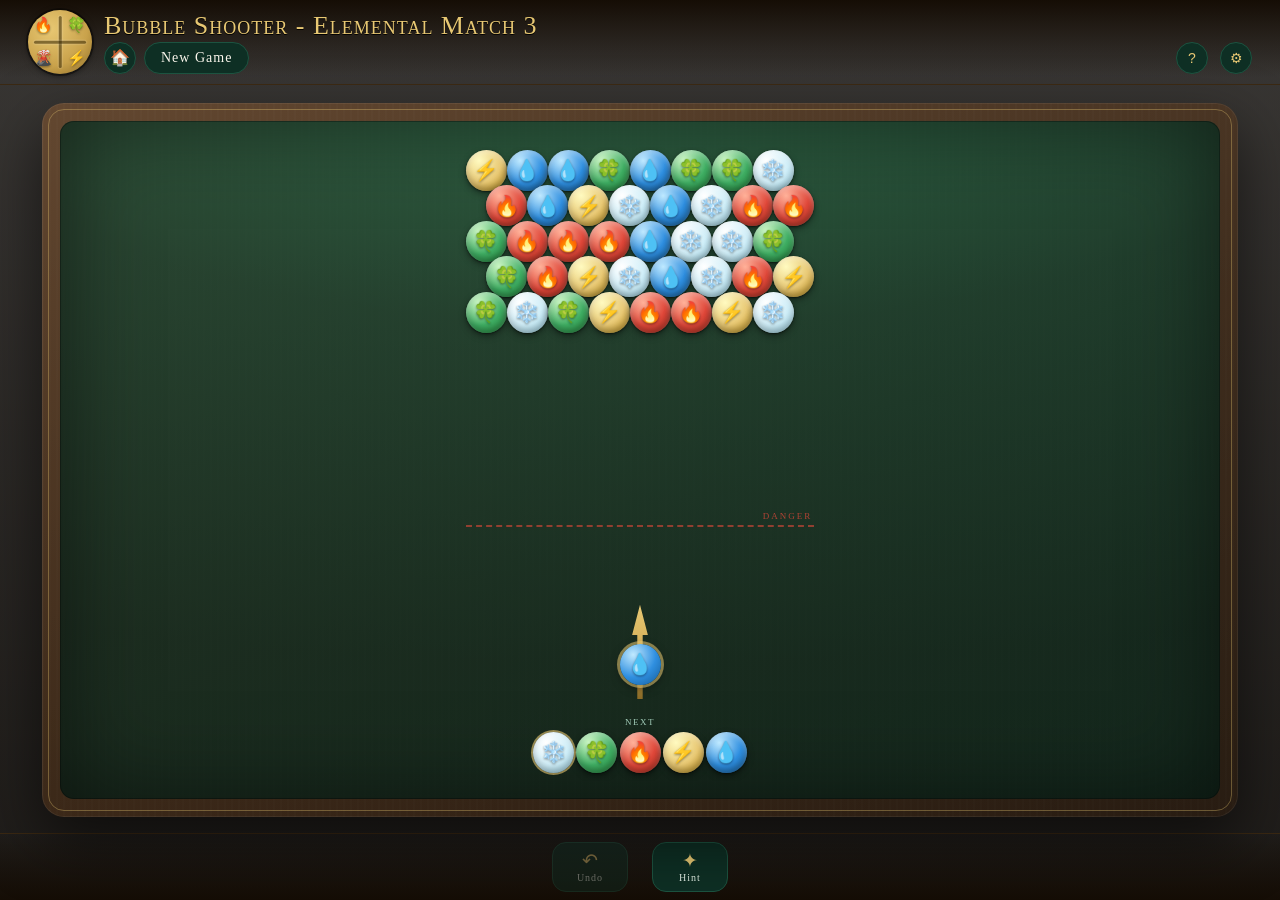
==== commit 68464af1: "Fix row-push sequencing and visual offset handling Fixed row-push sequencing bug by decoupling visua" ====
--- a/BubbleShooter.html
+++ b/BubbleShooter.html
@@ -2,30 +2,31 @@
 <!--
     BubbleShooter.html
     Written by: Johnathon Largent
-    Version 1.16
-
-   Found and fixed the row-push sequencing bug: finishShot() was
-   calling pushNewRow() + renderGrid() synchronously, in the very same
-   tick as the shot's own landing — renderGrid() tears down and
-   rebuilds every bubble element from scratch with zero transition, so
-   the whole board could visibly reposition in the same instant as (or
-   even ahead of) the just-fired bubble's own landing animation
-   finishing. Made worse by the hex grid itself: any bubble that
-   changes row parity during a push (even row to odd or back) shifts
-   sideways by half a bubble-width as a normal consequence of the
-   offset formula — with no transition at all, that read as bubbles
-   "adjusting", especially near the edges where the zigzag is most
-   visible.
-
-   Two fixes: finishShot() now pauses 260ms after a push-triggering
-   shot before the push starts, so the landing is actually visible
-   first; and pushNewRow() split into a pure data-mutation function
-   plus a new pushNewRowAnimated() that captures every bubble's
-   on-screen position before mutating the grid, re-renders at the new
-   positions, then plays each survivor back from its old position to
-   its new one (a FLIP animation) — the sideways jog included, now
-   smoothed into an actual .28s slide instead of an instant jump. New
-   row-0 bubbles drop in from above instead of popping into existence.
+    Version 1.17
+
+   The real bug, per correction: row parity (which side a row offsets
+   toward) was being derived from the row's ARRAY INDEX (row % 2), not
+   from anything attached to the row's actual contents. pushNewRow()
+   shifts every row's contents down one array slot without changing
+   which side they should visually sit on — but since parity was
+   computed from the index, every single push flipped every row's
+   effective offset, which is what was actually moving bubbles
+   sideways, not just an animation/timing gap. The previous pass's
+   delay + FLIP-animation fix made the wrong movement smoother, not
+   correct.
+
+   Fixed by decoupling offset from array index: a new rowParityPhase
+   toggles once per push, and a shared rowIsOffset(row) helper (row +
+   rowParityPhase) replaces every direct row % 2 check — in
+   cellCenter(), neighborsOf(), and the two ceiling-hit column-guess
+   formulas in simulateShot()/resolveLanding() (which assumed row 0
+   was never offset and needed the same fix). A row's contents now
+   keep the same visual offset before and after a push; only its own
+   vertical position changes. rowParityPhase resets on New Game and is
+   included in the undo snapshot, so undoing a push-triggering shot
+   reverts it correctly too. The delay + FLIP animation from the
+   previous version stays — it's still correct, just was smoothing
+   the wrong underlying movement until now.
 -->
 <html lang="en">
 <head>
@@ -435,7 +436,7 @@
 (function(){
 "use strict";
 const E = window.SEngine;
-const PAGE_VERSION = '1.16';
+const PAGE_VERSION = '1.17';
 
 /* =========================================================
    ELEMENTAL PALETTE
@@ -483,15 +484,24 @@
 let rowH = bubbleW * 0.8660254;
 let fieldWpx = 0, fieldHpx = 0;
 let shooterPos = { x:0, y:0 };
+// A row's visual offset (left vs shifted-right) must stay attached to
+// its CONTENTS, not to its array index — pushNewRow() shifts every
+// row's contents down one slot, and array-index parity flips every
+// time that happens even though nothing about the row itself should
+// visually change sides. rowParityPhase toggles once per push and
+// gets folded into every parity check below, so a row's effective
+// offset stays constant across a push instead of flipping.
+let rowParityPhase = 0;
+function rowIsOffset(row){ return ((row + rowParityPhase) % 2) === 1; }
 
 function cellCenter(row, col){
-  const off = (row % 2 === 1) ? bubbleW * 0.5 : 0;
+  const off = rowIsOffset(row) ? bubbleW * 0.5 : 0;
   return { x: off + col*bubbleW + bubbleW/2, y: row*rowH + bubbleW/2 };
 }
 function neighborsOf(row, col){
   const evenD = [[-1,-1],[-1,0],[0,-1],[0,1],[1,-1],[1,0]];
   const oddD  = [[-1,0],[-1,1],[0,-1],[0,1],[1,0],[1,1]];
-  const deltas = (row % 2 === 0) ? evenD : oddD;
+  const deltas = rowIsOffset(row) ? oddD : evenD;
   const out = [];
   for(const [dr,dc] of deltas){
     const nr = row+dr, nc = col+dc;
@@ -780,7 +790,8 @@
           landing = findNearestEmptyCell(x,y);
         }
       } else {
-        const colGuess = clamp(Math.round((x - bubbleW/2)/bubbleW), 0, COLS-1);
+        const off0 = rowIsOffset(0) ? bubbleW*0.5 : 0;
+        const colGuess = clamp(Math.round((x - off0 - bubbleW/2)/bubbleW), 0, COLS-1);
         landing = !state.grid[0][colGuess] ? {row:0, col:colGuess} : findNearestEmptyCell(x,y);
       }
       return { points, landing };
@@ -915,7 +926,8 @@
       target = findNearestEmptyCell(x,y);
     }
   } else {
-    const colGuess = clamp(Math.round((x - bubbleW/2)/bubbleW), 0, COLS-1);
+    const off0 = rowIsOffset(0) ? bubbleW*0.5 : 0;
+    const colGuess = clamp(Math.round((x - off0 - bubbleW/2)/bubbleW), 0, COLS-1);
     target = !state.grid[0][colGuess] ? {row:0, col:colGuess} : findNearestEmptyCell(x,y);
   }
   if(!target){ triggerGameOver(); return; }
@@ -966,6 +978,7 @@
 function pushNewRow(){
   for(let r=MAX_ROWS-1; r>0; r--) state.grid[r] = state.grid[r-1];
   state.grid[0] = makeRandomRow();
+  rowParityPhase ^= 1;
 }
 // Animates the push instead of instantly rebuilding every bubble in
 // place: captures each existing bubble's on-screen position first,
@@ -1079,7 +1092,8 @@
     score: state.score,
     shooterColor: state.shooterColor,
     nextQueue: state.nextQueue.slice(),
-    shotsFired: state.shotsFired
+    shotsFired: state.shotsFired,
+    rowParityPhase: rowParityPhase
   }),
   (snap)=>{
     cancelFlight();
@@ -1088,6 +1102,7 @@
     state.shooterColor = snap.shooterColor;
     state.nextQueue = snap.nextQueue.slice();
     state.shotsFired = snap.shotsFired;
+    rowParityPhase = snap.rowParityPhase;
     busy = false;
     hideMasks();
     if(!state.timerHandle && state.showTimer) syncTimerInterval();
@@ -1142,6 +1157,7 @@
   state.score = 0;
   state.seconds = 0;
   state.shotsFired = 0;
+  rowParityPhase = 0;
   state.shooterColor = pickNextColor();
   state.nextQueue = [];
   for(let i=0;i<QUEUE_SIZE;i++) state.nextQueue.push(pickNextColor());
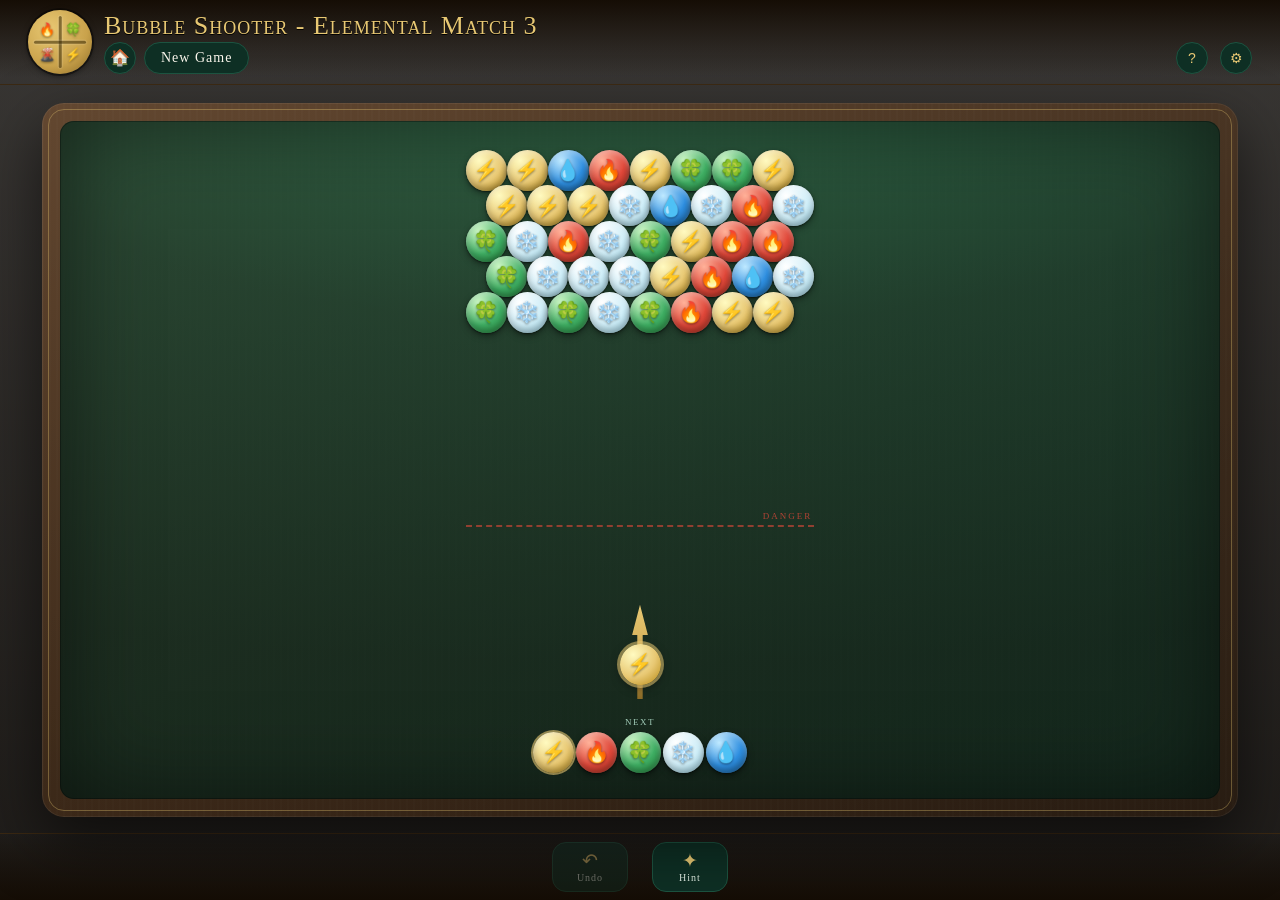
==== commit a8cf54ab: "Update BubbleShooter.html" ====
--- a/BubbleShooter.html
+++ b/BubbleShooter.html
@@ -2,31 +2,17 @@
 <!--
     BubbleShooter.html
     Written by: Johnathon Largent
-    Version 1.17
-
-   The real bug, per correction: row parity (which side a row offsets
-   toward) was being derived from the row's ARRAY INDEX (row % 2), not
-   from anything attached to the row's actual contents. pushNewRow()
-   shifts every row's contents down one array slot without changing
-   which side they should visually sit on — but since parity was
-   computed from the index, every single push flipped every row's
-   effective offset, which is what was actually moving bubbles
-   sideways, not just an animation/timing gap. The previous pass's
-   delay + FLIP-animation fix made the wrong movement smoother, not
-   correct.
-
-   Fixed by decoupling offset from array index: a new rowParityPhase
-   toggles once per push, and a shared rowIsOffset(row) helper (row +
-   rowParityPhase) replaces every direct row % 2 check — in
-   cellCenter(), neighborsOf(), and the two ceiling-hit column-guess
-   formulas in simulateShot()/resolveLanding() (which assumed row 0
-   was never offset and needed the same fix). A row's contents now
-   keep the same visual offset before and after a push; only its own
-   vertical position changes. rowParityPhase resets on New Game and is
-   included in the undo snapshot, so undoing a push-triggering shot
-   reverts it correctly too. The delay + FLIP animation from the
-   previous version stays — it's still correct, just was smoothing
-   the wrong underlying movement until now.
+    Version 2.0
+
+   Crest badge (and the matching favicon) was too tight against the
+   circle's edge, per John's screenshot: pulled the 4 glyph positions
+   inward (24%/76% -> 30%/70% from center) and shrank them slightly
+   (20px/15px -> 18px/13px in the header crest; 80px/60px -> 68px/50px
+   in the favicon's own render source) so there's real padding between
+   each glyph and the ring now. Same relative change applied to both
+   so they still read as the same badge at two sizes.
+
+   Version bumped to 2.0 on explicit instruction.
 -->
 <html lang="en">
 <head>
@@ -77,15 +63,15 @@
   .crest-cross::before{ left:50%; top:9%; bottom:9%; width:2.5px; transform:translateX(-50%); }
   .crest-cross::after{ top:50%; left:9%; right:9%; height:2.5px; transform:translateY(-50%); }
   .crest-glyph{
-    position:absolute; width:20px; height:20px;
+    position:absolute; width:18px; height:18px;
     display:flex; align-items:center; justify-content:center;
-    font-size:15px; line-height:1; transform:translate(-50%,-50%);
+    font-size:13px; line-height:1; transform:translate(-50%,-50%);
     filter: drop-shadow(0 1px 1px rgba(0,0,0,.4));
   }
-  .crest-glyph.q-tl{ left:24%; top:24%; }
-  .crest-glyph.q-tr{ left:76%; top:24%; }
-  .crest-glyph.q-bl{ left:24%; top:76%; }
-  .crest-glyph.q-br{ left:76%; top:76%; }
+  .crest-glyph.q-tl{ left:30%; top:30%; }
+  .crest-glyph.q-tr{ left:70%; top:30%; }
+  .crest-glyph.q-bl{ left:30%; top:70%; }
+  .crest-glyph.q-br{ left:70%; top:70%; }
 
   /* The shared .table-felt (styles.css) is only a flex ITEM inside
      .table-frame — it never declares display:flex on itself, so it
@@ -436,7 +422,7 @@
 (function(){
 "use strict";
 const E = window.SEngine;
-const PAGE_VERSION = '1.17';
+const PAGE_VERSION = '2.0';
 
 /* =========================================================
    ELEMENTAL PALETTE
